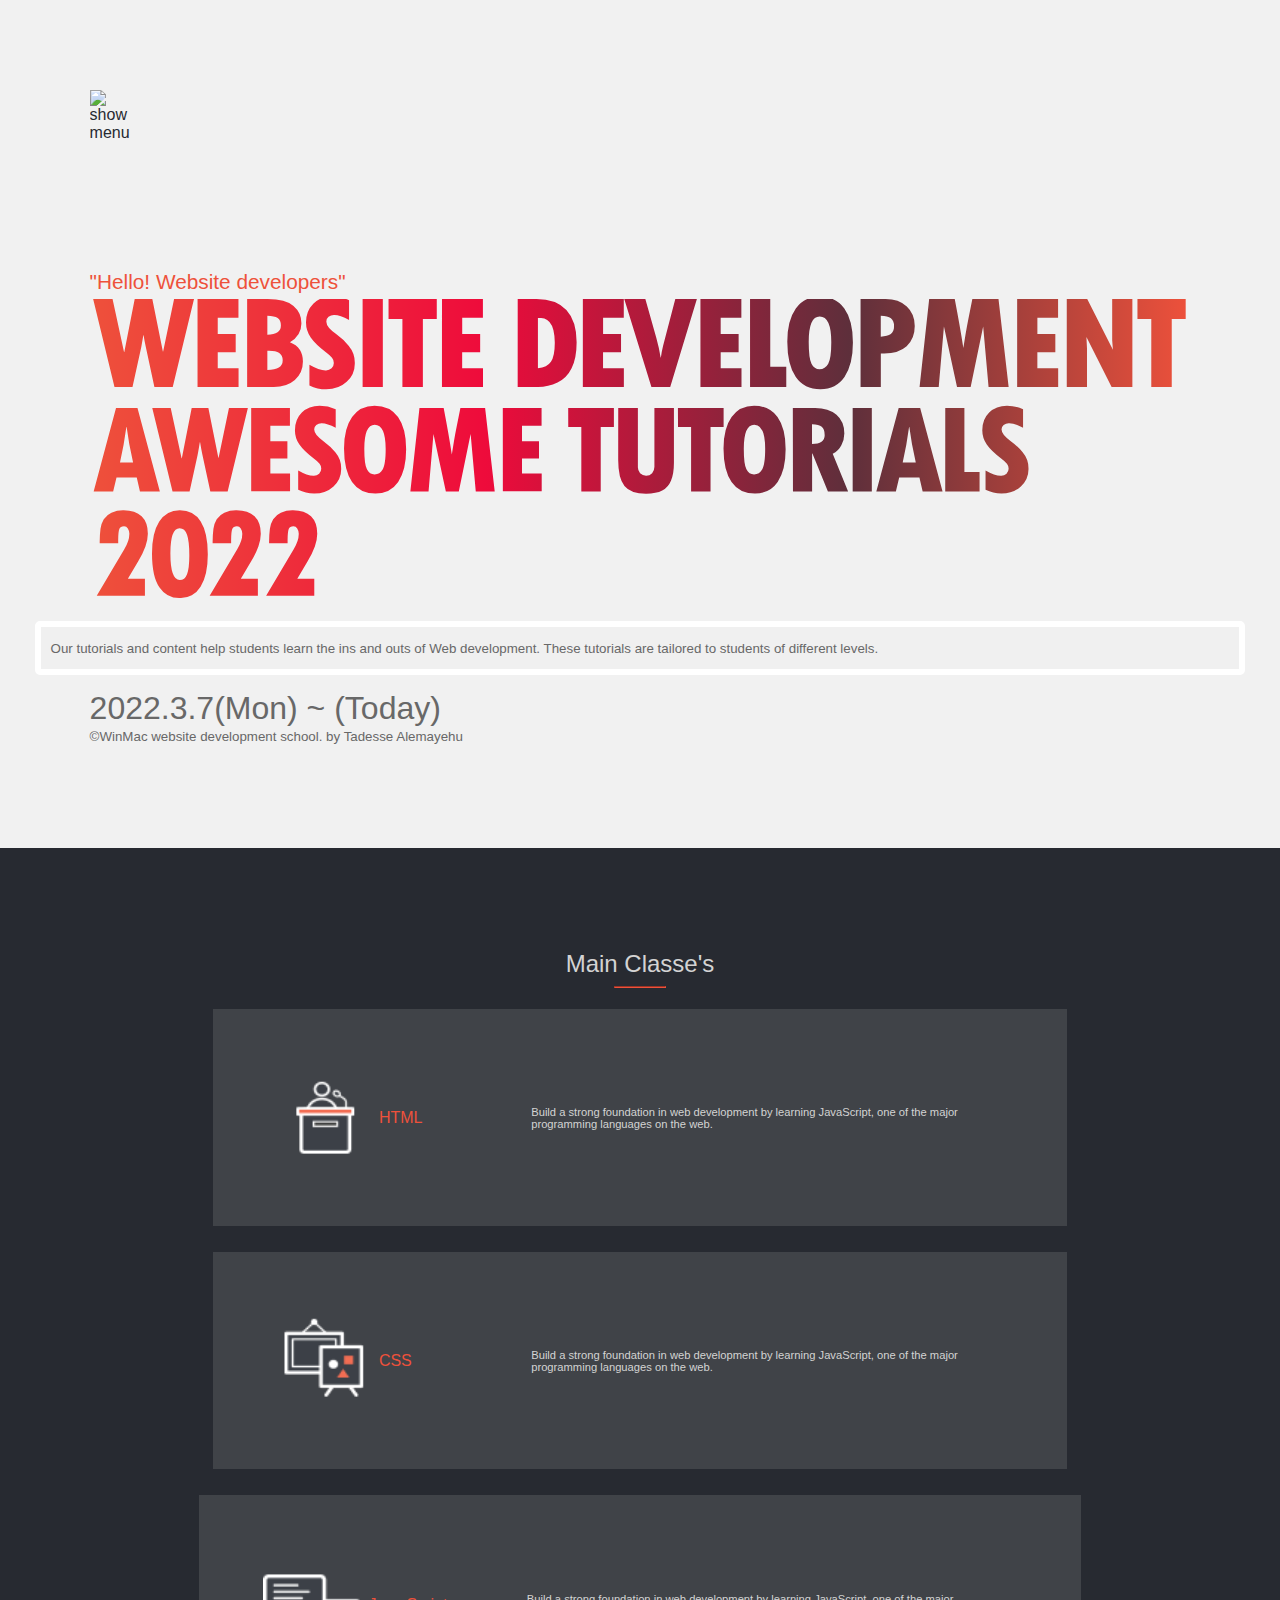
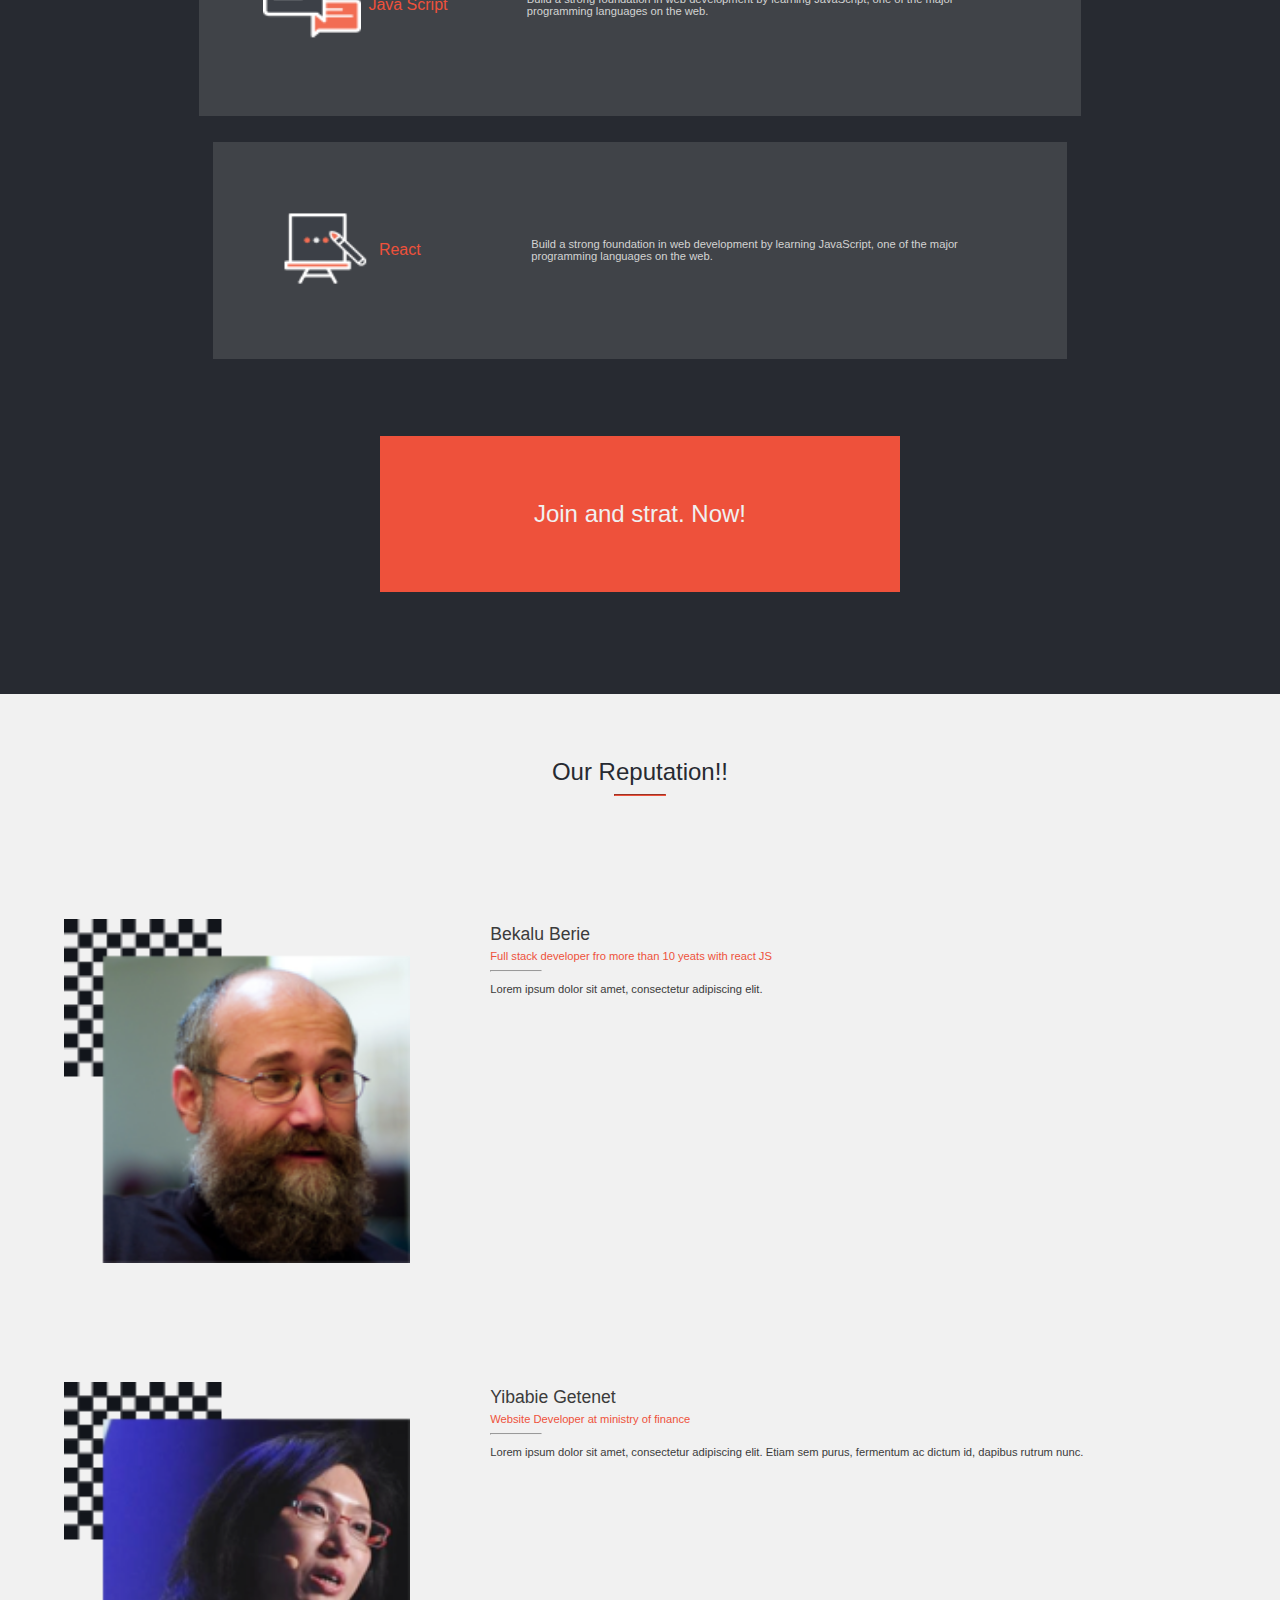
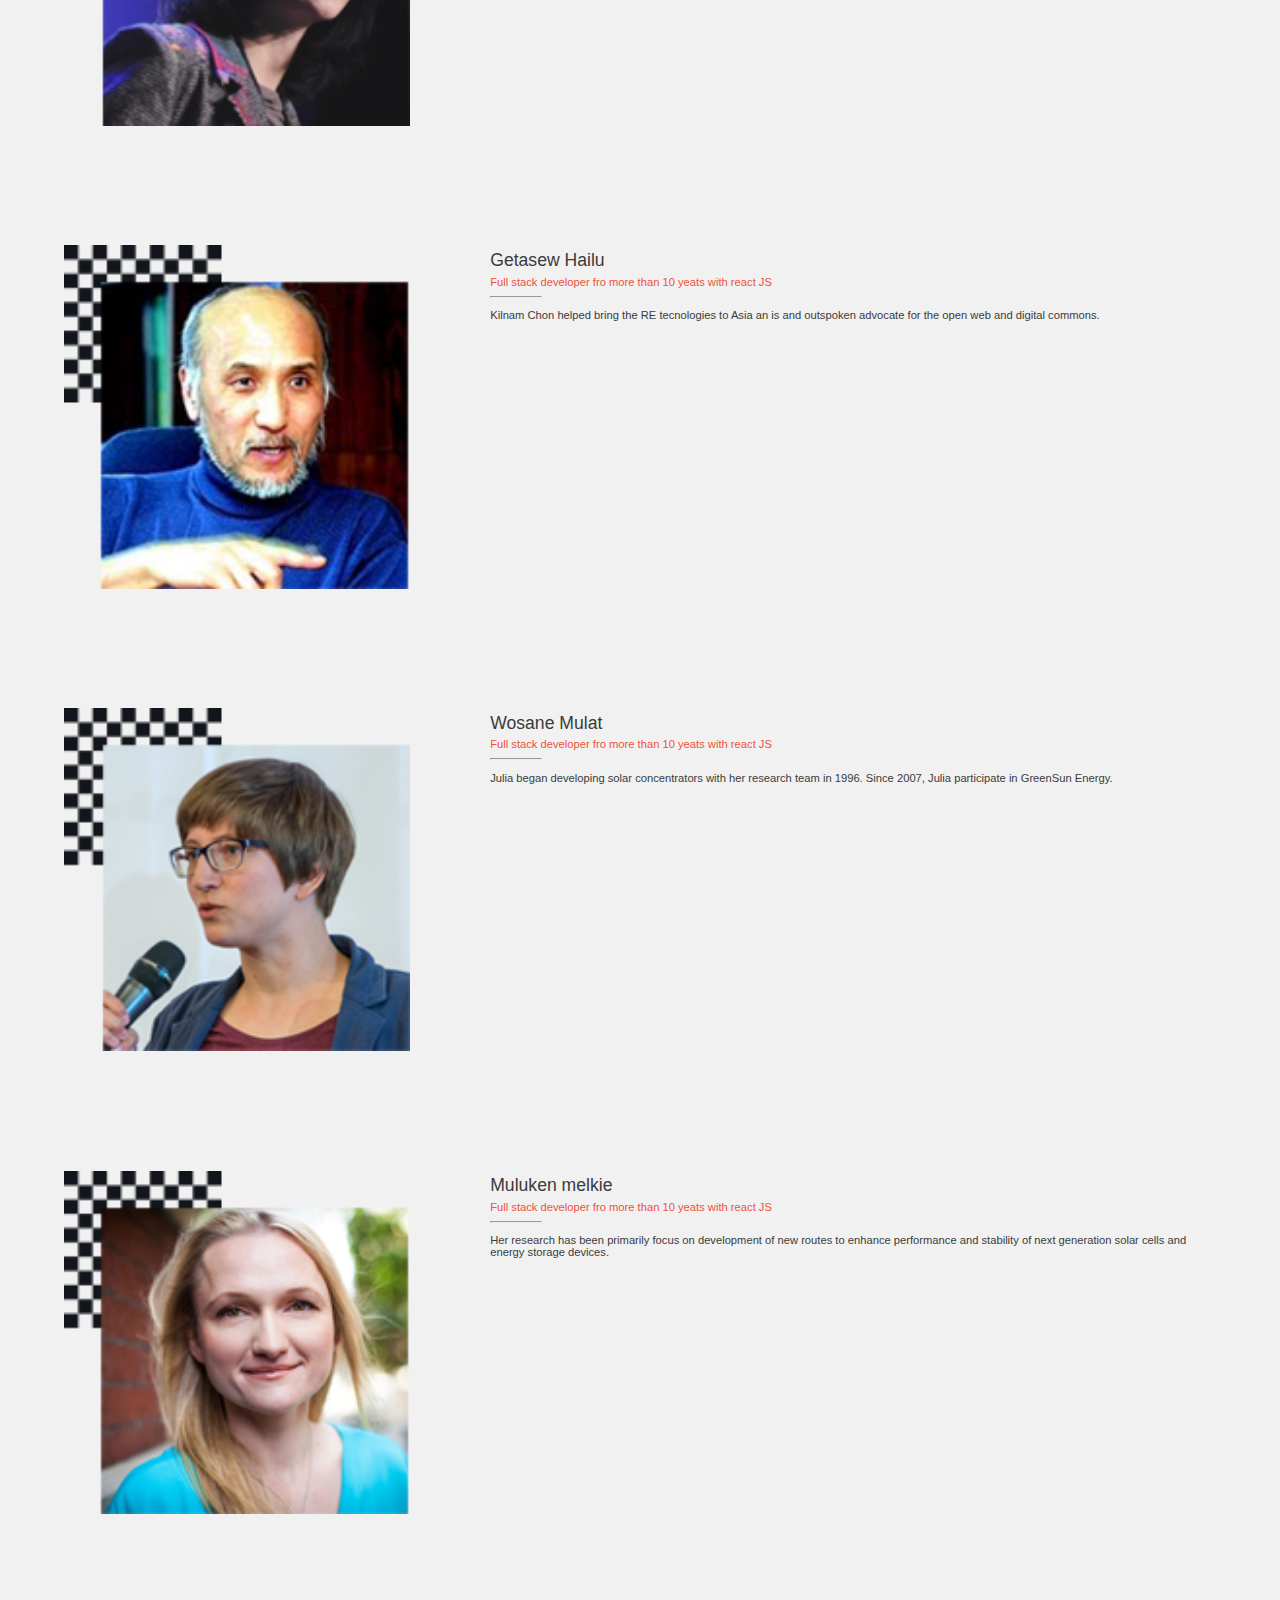
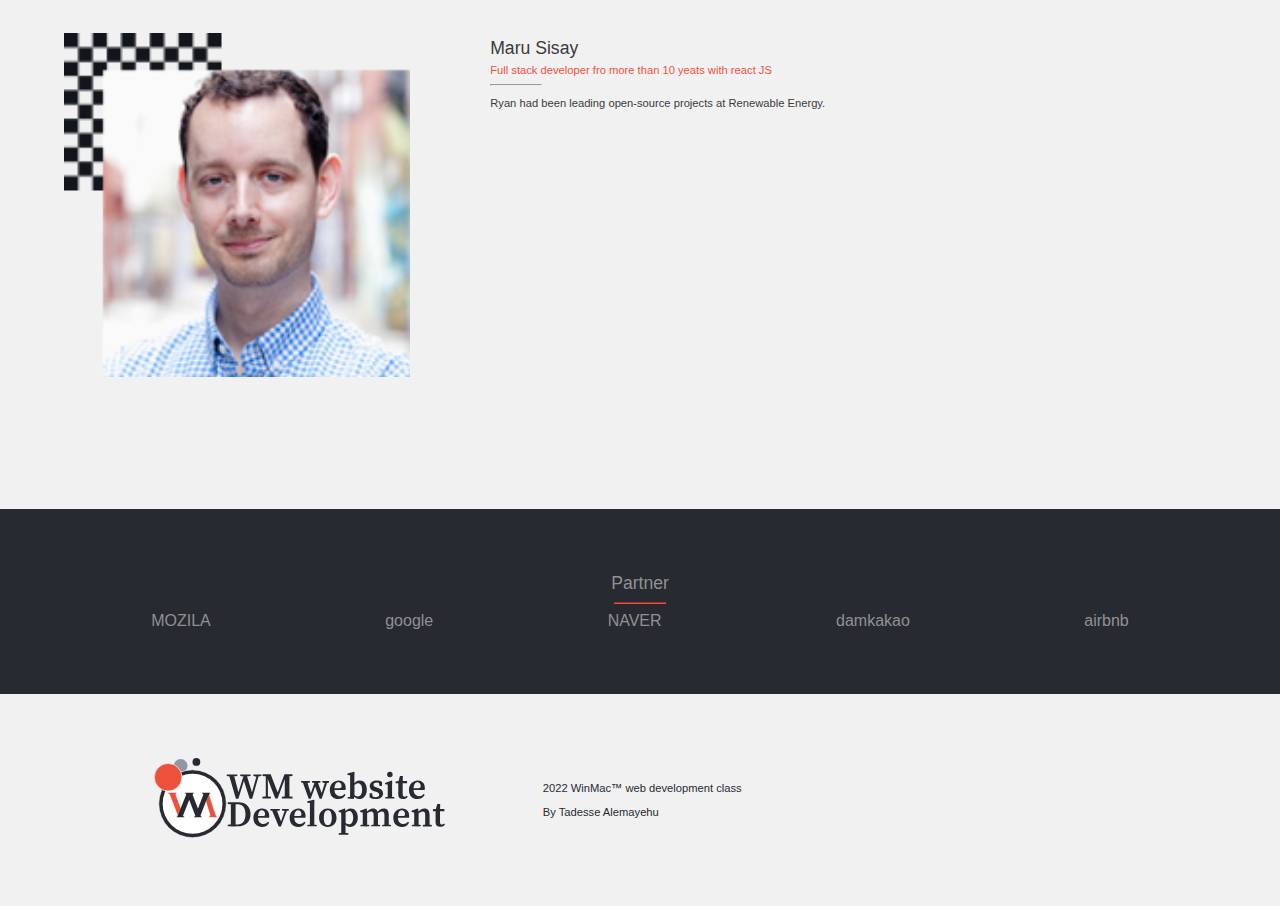
==== index.html @ a901a339 "Create About page" ====
<!DOCTYPE html>
<html lang="en">
  <head>
    <meta charset="UTF-8" />
    <meta http-equiv="X-UA-Compatible" content="IE=edge" />
    <meta name="viewport" content="width=device-width, initial-scale=1.0" />
    <link rel="stylesheet" href="styles/main.css" />
    <title>Document</title>
  </head>
  <body>
    <main>
      <header>
        <div id="drop-menu">
          <img src="Images/Icons/humberge.svg" alt="show menu" />
        </div>
        <div id="logo">
          <img src="" alt="" />
        </div>
        <nav>
          <div id="close-menu">
            <img src="./Images/Icons/delete.svg" alt="close menu" />
          </div>
          <ul>
            <li>
              <a href="#">About</a>
            </li>
            <li>
              <a href="#">Program</a>
            </li>
            <li>
              <a href="#">Join</a>
            </li>
            <li>
              <a href="#">Sponsor</a>
            </li>
            <li>
              <a href="#">News</a>
            </li>
            <li>
              <a href="#">WM campaign</a>
            </li>
          </ul>
        </nav>
      </header>
      <section id="home">
        <p class="title-3">"Hello! Website developers"</p>
        <h1 class="title-1">
          <img src="Images/pictures/Main-text.svg" alt="" />
        </h1>
        <div class="card">
          <small>
            Our tutorials and content help students learn the ins and outs of
            Web development. These tutorials are tailored to students of
            different levels.
          </small>
        </div>
        <h1 class="title-1">2022.3.7(Mon) ~ (Today)</h1>
        <small
          >&copy;WinMac website development school. by Tadesse Alemayehu</small
        >
      </section>
    </main>
    <section id="main-tutors">
      <h2 class="title-1">Main Classe's</h2>
      <hr class="short" />
      <div class="card">
        <span class="icon">
          <img src="./Images/Icons/program_icon_01.png" alt="" />
        </span>
        <h2 class="title-2">HTML</h2>
        <p class="title-3">
          Build a strong foundation in web development by learning JavaScript,
          one of the major programming languages on the web.
        </p>
      </div>
      <div class="card">
        <span class="icon">
          <img src="./Images/Icons/program_icon_02.png" alt="" />
        </span>
        <h2 class="title-2">CSS</h2>
        <p class="title-3">
          Build a strong foundation in web development by learning JavaScript,
          one of the major programming languages on the web.
        </p>
      </div>
      <div class="card">
        <span class="icon">
          <img src="./Images/Icons/program_icon_03.png" alt="" />
        </span>
        <h2 class="title-2">Java Script</h2>
        <p class="title-3">
          Build a strong foundation in web development by learning JavaScript,
          one of the major programming languages on the web.
        </p>
      </div>
      <div class="card">
        <span class="icon">
          <img src="./Images/Icons/program_icon_04.png" alt="" />
        </span>
        <h2 class="title-2">React</h2>
        <p class="title-3">
          Build a strong foundation in web development by learning JavaScript,
          one of the major programming languages on the web.
        </p>
      </div>
      <button>Join and strat. Now!</button>
    </section>
    <section id="customers">
      <h2 class="title-2">Our Reputation!!</h2>
      <hr class="short" />
      <div id="reputation-list">
        <div class="reputation">
          <span class="witness-img">
            <img
              src="./Images/pictures/speaker_01.png"
              alt="Witness speaker one"
            />
          </span>
          <span class="text">
            <h2 class="title">Bekalu Berie</h2>
            <p class="sub-title">
              Full stack developer fro more than 10 yeats with react JS
            </p>
            <hr class="left-tick" />
            <p class="content">
              Lorem ipsum dolor sit amet, consectetur adipiscing elit.
            </p>
          </span>
        </div>
        <div class="reputation">
          <span class="witness-img">
            <img
              src="./Images/pictures/speaker_03.png"
              alt="Witness speaker one"
            />
          </span>
          <span class="text">
            <h2 class="title">Yibabie Getenet</h2>
            <p class="sub-title">Website Developer at ministry of finance</p>
            <hr class="left-tick" />
            <p class="content">
              Lorem ipsum dolor sit amet, consectetur adipiscing elit. Etiam sem
              purus, fermentum ac dictum id, dapibus rutrum nunc.
            </p>
          </span>
        </div>
        <div class="reputation">
          <span class="witness-img">
            <img
              src="./Images/pictures/speaker_02.png"
              alt="Witness speaker one"
            />
          </span>
          <span class="text">
            <h2 class="title">Getasew Hailu</h2>
            <p class="sub-title">
              Full stack developer fro more than 10 yeats with react JS
            </p>
            <hr class="left-tick" />
            <p class="content">
              Kilnam Chon helped bring the RE tecnologies to Asia an is and
              outspoken advocate for the open web and digital commons.
            </p>
          </span>
        </div>
        <div class="reputation">
          <span class="witness-img">
            <img
              src="./Images/pictures/speaker_04.png"
              alt="Witness speaker one"
            />
          </span>
          <span class="text">
            <h2 class="title">Wosane Mulat</h2>
            <p class="sub-title">
              Full stack developer fro more than 10 yeats with react JS
            </p>
            <hr class="left-tick" />
            <p class="content">
              Julia began developing solar concentrators with her research team
              in 1996. Since 2007, Julia participate in GreenSun Energy.
            </p>
          </span>
        </div>
        <div class="reputation">
          <span class="witness-img">
            <img
              src="./Images/pictures/speaker_05.png"
              alt="Witness speaker one"
            />
          </span>
          <span class="text">
            <h2 class="title">Muluken melkie</h2>
            <p class="sub-title">
              Full stack developer fro more than 10 yeats with react JS
            </p>
            <hr class="left-tick" />
            <p class="content">
              Her research has been primarily focus on development of new routes
              to enhance performance and stability of next generation solar
              cells and energy storage devices.
            </p>
          </span>
        </div>
        <div class="reputation">
          <span class="witness-img">
            <img
              src="./Images/pictures/speaker_06.png"
              alt="Witness speaker one"
            />
          </span>
          <span class="text">
            <h2 class="title">Maru Sisay</h2>
            <p class="sub-title">
              Full stack developer fro more than 10 yeats with react JS
            </p>
            <hr class="left-tick" />
            <p class="content">
              Ryan had been leading open-source projects at Renewable Energy.
            </p>
          </span>
        </div>
      </div>
    </section>
    <footer>
      <section id="partners">
        <h2 class="title-2">Partner</h2>
        <hr class="short" />
        <div class="partners-list">
          <span class="title-1">MOZILA</span>
          <span class="title-1">google</span>
          <span class="title-1">NAVER</span>
          <span class="title-1">damkakao</span>
          <span class="title-1">airbnb</span>
        </div>
      </section>
      <section id="copy-right">
        <span class="logo"> <img src="./Images/Icons/logo.svg" alt="" /> </span>
        <span class="text"
          ><p>2022 WinMac&trade; web development class</p>
          <p>By Tadesse Alemayehu</p></span
        >
      </section>
    </footer>
  </body>
</html>
---- styles/main.css ----
@font-face {
  font-family: "COCOGOOSE";
  font-style: normal;
  font-weight: 400;
  src: local("COCOGOOSE"),
    url("https://fonts.cdnfonts.com/s/26936/cocogoose_trial.woff")
      format("woff");
}
:root {
  --main: #272a31;
  --primary: #ee513b;
  --blur: #d3d3d3;
  --blur0: #f0f0f0;
  --blur1: #919191;
  --blur2: #686868;
  --blur3: #3b3b3b;
}
html,
body {
  margin: 0;
  padding: 0;
  font-family: "COCOGOOSE", sans-serif;
  color: var(--main);
  background-color: #f1f1f1;
}
main {
  background-image: url("../Images/pictures/mobile-bg.svg");
  background-size: 100%;
  padding-bottom: 8%;
}

header {
  margin: 7%;
}

#drop-menu {
  width: 10%;
  max-width: 30px;
  display: block;
}

header nav {
  min-height: 100vh;
  min-width: 50%;
  position: absolute;
  top: 0;
  left: 0;
  background-color: var(--main);
  display: none;
}

header nav ul {
  list-style: none;
  padding: 0px;
}
section {
  padding: 0% 7%;
}
header nav ul li {
  margin: 20px 5%;
}

header nav ul li:hover {
  border-bottom: 3px var(--primary) solid;
  padding-bottom: 10px;
}
header nav ul a {
  text-decoration: none;
  color: var(--blur);
}
header #logo {
  display: none;
}

header nav #close-menu {
  margin: 10px;
}

header nav #close-menu img {
  display: block;
  width: 20%;
  min-width: 20px;
  max-width: 100px;
  margin-left: 100%;
  transform: translate(-100%, 0);
}

/* general selectors*/
.title-3 {
  margin: 0;
  font-size: 0.7rem;
}
.title-1 {
  margin: 0;
  font-weight: 500;
}
.title-2 {
  margin: 0;
  font-size: 1.1rem;
  font-weight: 200;
}
/* end on general styles*/
/* Home */

#home {
  margin-top: 10%;
}
#home .title-3,
#about-us .title-3 {
  margin-bottom: 5px;
  color: var(--primary);
  font-size: 1.3rem;
}
#home .card {
  margin: 15px -5%;
  padding: 12px 10px;
  background-color: var(--blur0);
  color: var(--blur1);
  border-radius: 5px;
  border: 6px solid rgb(255, 255, 255);
}
#home .title-1 {
  margin: 0;
  color: var(--blur2);
}
#home small {
  color: var(--blur2);
}

/*main program's*/
#main-tutors {
  padding: 8% 0%;
  background-image: url("../Images/pictures/strip-background.svg");
  background-size: 100%;
  color: var(--blur);
  background-color: var(--main);
  display: flex;
  flex-direction: column;
  flex-basis: content;
  align-items: center;
}

hr.short {
  width: 50px;
  border-color: var(--primary);
}
hr.left-tick {
  width: 50px;
  margin-left: 0px;
}
#main-tutors .card {
  margin: 1% 2%;
  padding: 5%;
  display: flex;
  align-items: center;
  background-color: #74757954;
  justify-content: space-between;
  flex-wrap: wrap;
}

#main-tutors .card .icon {
  width: 13%;
}

.card .icon img {
  width: 100%;
}

#main-tutors .card .title-2 {
  width: 20%;
  min-width: 50px;
  color: var(--primary);
  font-size: 1rem;
}

#main-tutors .card .title-3 {
  width: 65%;
  min-width: 150px;
}

#main-tutors button {
  background-color: var(--primary);
  color: var(--blur0);
  outline: none;
  border: none;
  font-size: 1.5rem;
  margin-top: 5%;
  padding: 5% 12%;
}

/*css for customers section*/

#customers {
  padding: 5%;
  display: grid;
  grid-template-columns: 1;
}
#customers .title-2 {
  text-align: center;
  color: var(--main);
  font-weight: 500;
  font-size: 1.5rem;
}

.reputation {
  margin-top: 10%;
  display: grid;
  grid-template-columns: 30% 70%;
  color: var(--blur3);
}
.reputation .text {
  margin-left: 10%;
}
.reputation img {
  width: 100%;
}
.reputation .title {
  font-size: 1.1rem;
  font-weight: 100;
  margin: 0.3rem 0;
}

.reputation .sub-title {
  font-size: 0.7rem;
  color: var(--primary);
  margin: 0;
}

.reputation .content {
  font-size: 0.7rem;
}

#partners {
  padding: 5%;
  margin-top: 5%;
  background-color: var(--main);
  color: var(--blur1);
}
#partners .title-2 {
  text-align: center;
}
footer .partners-list {
  display: flex;
  flex-wrap: wrap;
  align-items: center;
  justify-content: space-around;
}

footer #copy-right {
  margin: 5%;
  display: flex;
  align-items: center;
  justify-content: space-between;
}
footer #copy-right .logo {
  width: 30%;
}

footer #copy-right .text {
  font-size: 0.7rem;
  width: 60%;
}

#about-us .title-1 {
  color: var(--primary);
  font-weight: 500;
  font-size: 1.8rem;
}
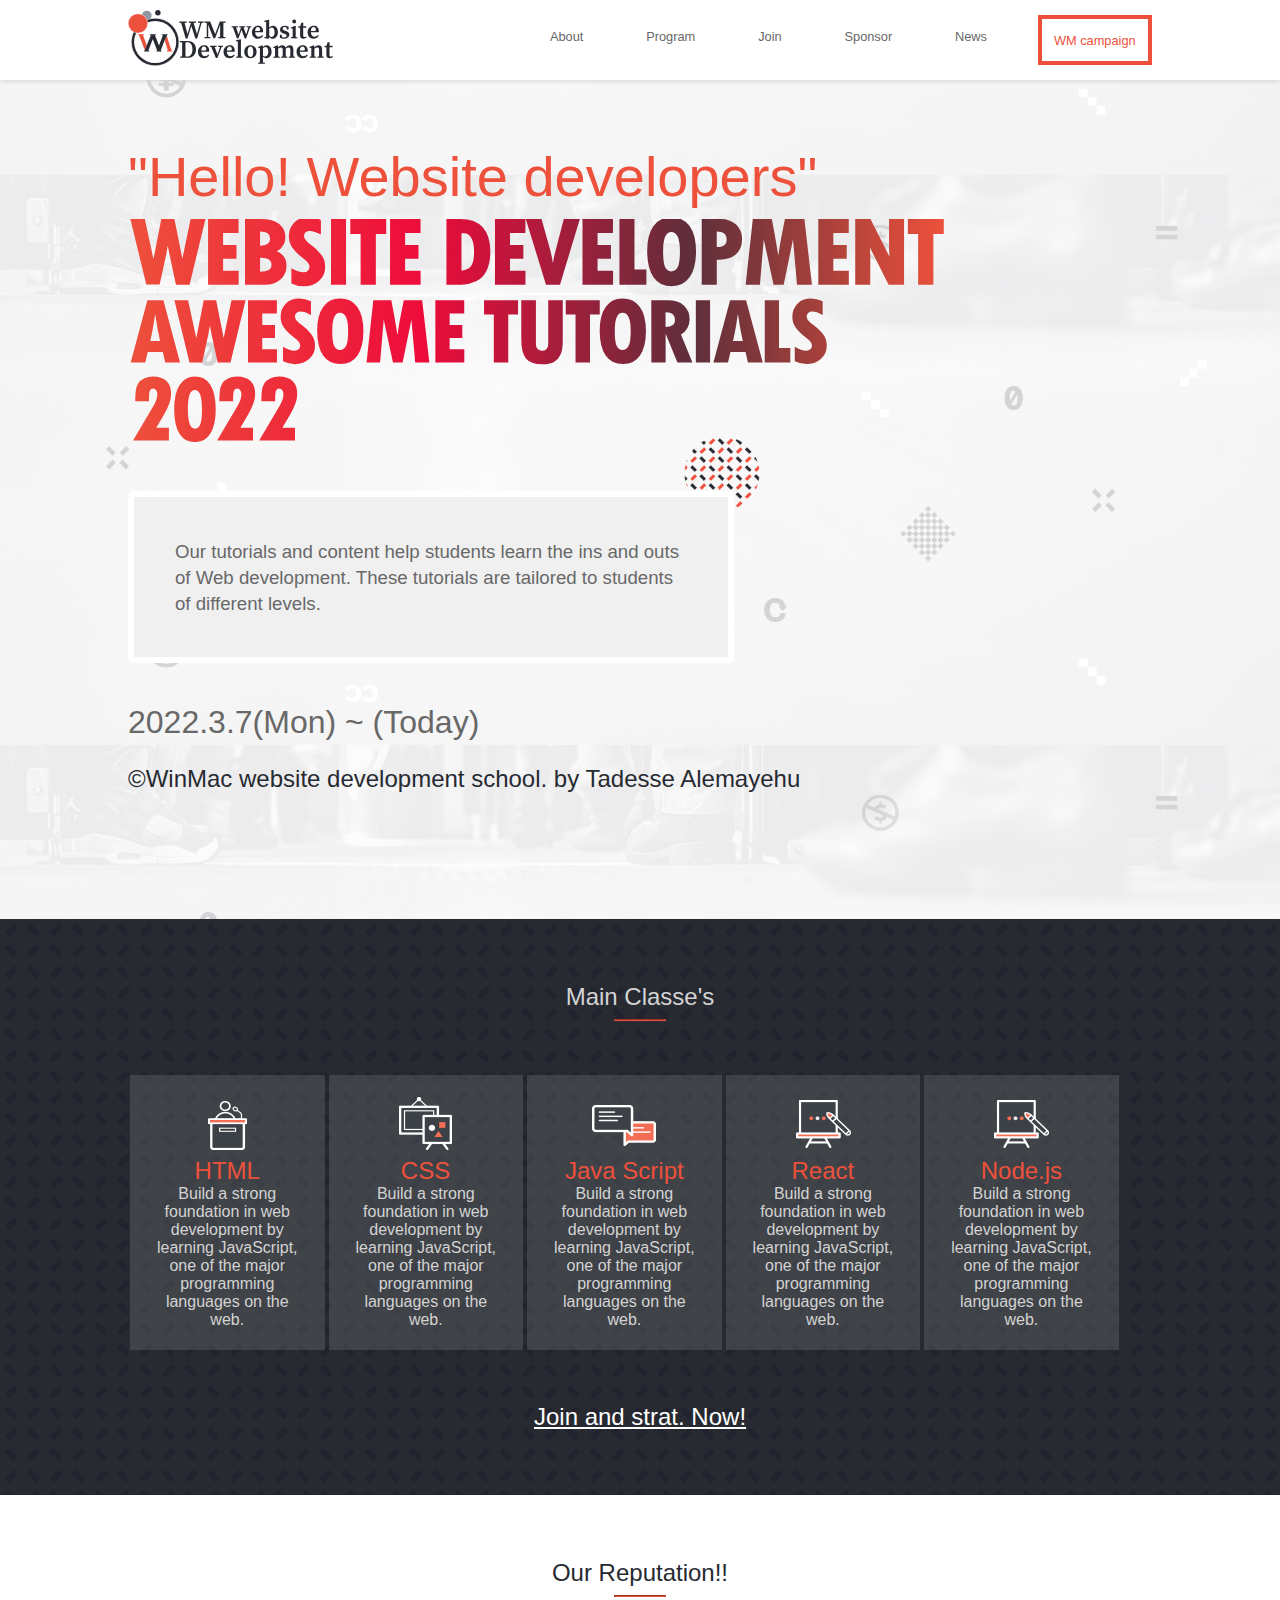
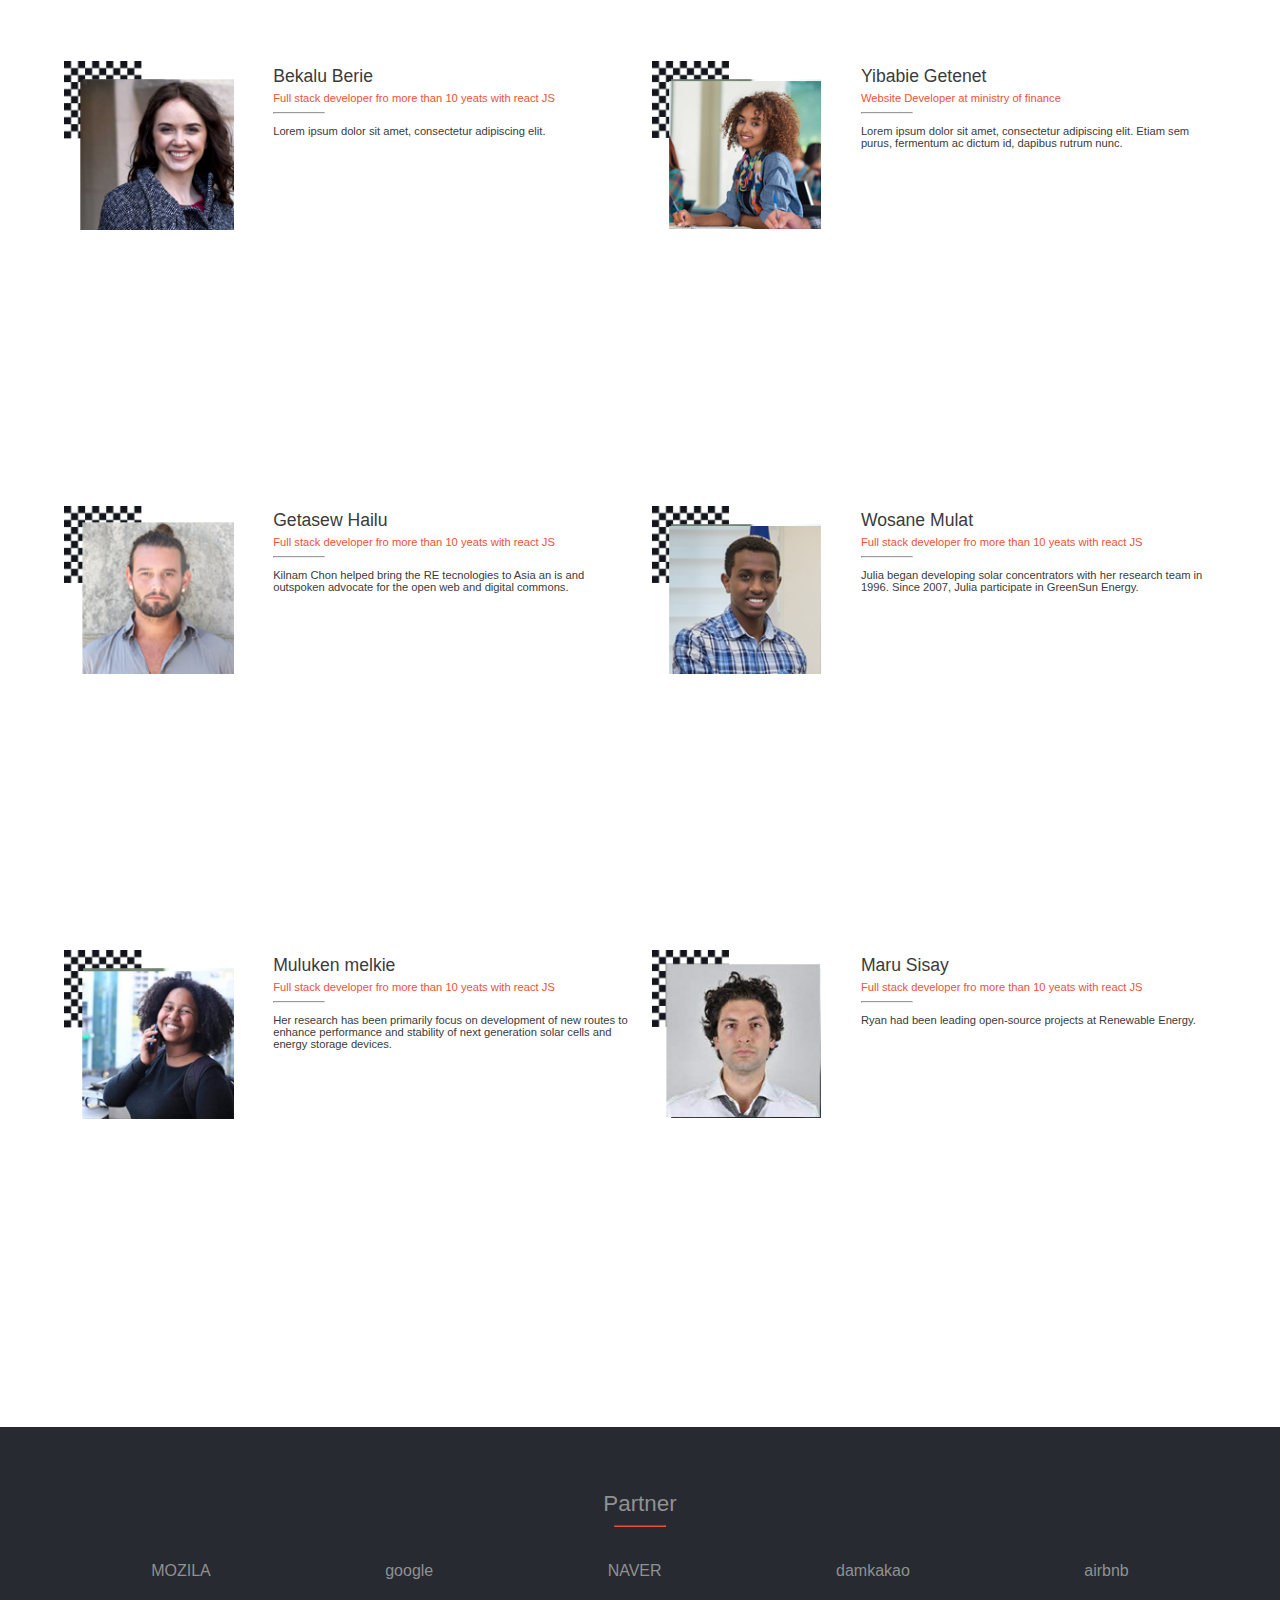
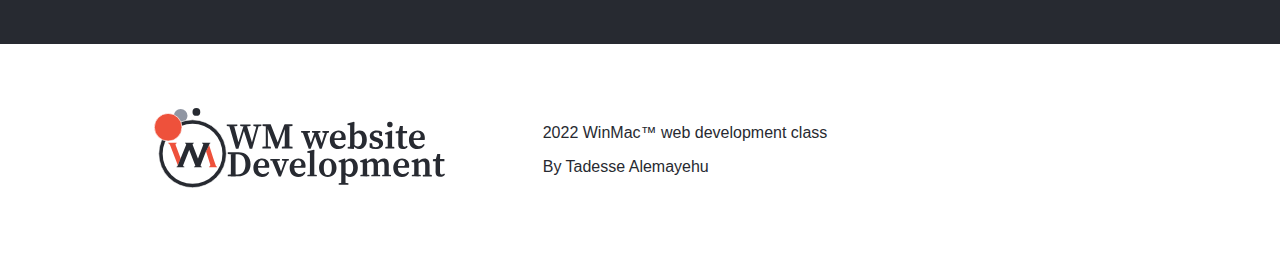
==== commit e198a26f: "Make intial style changes to the 768px Layout" ====
--- a/index.html
+++ b/index.html
@@ -14,7 +14,7 @@
           <img src="Images/Icons/humberge.svg" alt="show menu" />
         </div>
         <div id="logo">
-          <img src="" alt="" />
+          <img src="./Images/Icons/logo.svg" alt="" />
         </div>
         <nav>
           <div id="close-menu">
@@ -22,7 +22,7 @@
           </div>
           <ul>
             <li>
-              <a href="#">About</a>
+              <a href="about.html">About</a>
             </li>
             <li>
               <a href="#">Program</a>
@@ -55,53 +55,63 @@
           </small>
         </div>
         <h1 class="title-1">2022.3.7(Mon) ~ (Today)</h1>
-        <small
-          >&copy;WinMac website development school. by Tadesse Alemayehu</small
-        >
+        <p>&copy;WinMac website development school. by Tadesse Alemayehu</p>
       </section>
     </main>
     <section id="main-tutors">
       <h2 class="title-1">Main Classe's</h2>
       <hr class="short" />
-      <div class="card">
-        <span class="icon">
-          <img src="./Images/Icons/program_icon_01.png" alt="" />
-        </span>
-        <h2 class="title-2">HTML</h2>
-        <p class="title-3">
-          Build a strong foundation in web development by learning JavaScript,
-          one of the major programming languages on the web.
-        </p>
-      </div>
-      <div class="card">
-        <span class="icon">
-          <img src="./Images/Icons/program_icon_02.png" alt="" />
-        </span>
-        <h2 class="title-2">CSS</h2>
-        <p class="title-3">
-          Build a strong foundation in web development by learning JavaScript,
-          one of the major programming languages on the web.
-        </p>
-      </div>
-      <div class="card">
-        <span class="icon">
-          <img src="./Images/Icons/program_icon_03.png" alt="" />
-        </span>
-        <h2 class="title-2">Java Script</h2>
-        <p class="title-3">
-          Build a strong foundation in web development by learning JavaScript,
-          one of the major programming languages on the web.
-        </p>
-      </div>
-      <div class="card">
-        <span class="icon">
-          <img src="./Images/Icons/program_icon_04.png" alt="" />
-        </span>
-        <h2 class="title-2">React</h2>
-        <p class="title-3">
-          Build a strong foundation in web development by learning JavaScript,
-          one of the major programming languages on the web.
-        </p>
+      <div class="card-list">
+        <div class="card">
+          <span class="icon">
+            <img src="./Images/Icons/program_icon_01.png" alt="" />
+          </span>
+          <h2 class="title-2">HTML</h2>
+          <p class="title-3">
+            Build a strong foundation in web development by learning JavaScript,
+            one of the major programming languages on the web.
+          </p>
+        </div>
+        <div class="card">
+          <span class="icon">
+            <img src="./Images/Icons/program_icon_02.png" alt="" />
+          </span>
+          <h2 class="title-2">CSS</h2>
+          <p class="title-3">
+            Build a strong foundation in web development by learning JavaScript,
+            one of the major programming languages on the web.
+          </p>
+        </div>
+        <div class="card">
+          <span class="icon">
+            <img src="./Images/Icons/program_icon_03.png" alt="" />
+          </span>
+          <h2 class="title-2">Java Script</h2>
+          <p class="title-3">
+            Build a strong foundation in web development by learning JavaScript,
+            one of the major programming languages on the web.
+          </p>
+        </div>
+        <div class="card">
+          <span class="icon">
+            <img src="./Images/Icons/program_icon_04.png" alt="" />
+          </span>
+          <h2 class="title-2">React</h2>
+          <p class="title-3">
+            Build a strong foundation in web development by learning JavaScript,
+            one of the major programming languages on the web.
+          </p>
+        </div>
+        <div class="card">
+          <span class="icon">
+            <img src="./Images/Icons/program_icon_04.png" alt="" />
+          </span>
+          <h2 class="title-2">Node.js</h2>
+          <p class="title-3">
+            Build a strong foundation in web development by learning JavaScript,
+            one of the major programming languages on the web.
+          </p>
+        </div>
       </div>
       <button>Join and strat. Now!</button>
     </section>
@@ -235,7 +245,9 @@
         </div>
       </section>
       <section id="copy-right">
-        <span class="logo"> <img src="./Images/Icons/logo.svg" alt="" /> </span>
+        <span class="logo">
+          <img src="./Images/Icons/logo.svg" alt="logo" />
+        </span>
         <span class="text"
           ><p>2022 WinMac&trade; web development class</p>
           <p>By Tadesse Alemayehu</p></span
--- a/styles/main.css
+++ b/styles/main.css
@@ -6,9 +6,20 @@
     url("https://fonts.cdnfonts.com/s/26936/cocogoose_trial.woff")
       format("woff");
 }
+@font-face {
+  font-family: "Lato";
+  font-style: normal;
+  font-weight: 400;
+  src: url(https://fonts.gstatic.com/s/lato/v22/S6uyw4BMUTPHjx4wXg.woff2)
+    format("woff2");
+  unicode-range: U+0000-00FF, U+0131, U+0152-0153, U+02BB-02BC, U+02C6, U+02DA,
+    U+02DC, U+2000-206F, U+2074, U+20AC, U+2122, U+2191, U+2193, U+2212, U+2215,
+    U+FEFF, U+FFFD;
+}
 :root {
   --main: #272a31;
   --primary: #ee513b;
+  --primaryTransparent: #ee503b9c;
   --blur: #d3d3d3;
   --blur0: #f0f0f0;
   --blur1: #919191;
@@ -19,18 +30,24 @@
 body {
   margin: 0;
   padding: 0;
-  font-family: "COCOGOOSE", sans-serif;
+  font-family: lato, sans-serif;
   color: var(--main);
-  background-color: #f1f1f1;
 }
 main {
-  background-image: url("../Images/pictures/mobile-bg.svg");
+  background-image: url("../Images/pictures/mobile-bg.png");
   background-size: 100%;
   padding-bottom: 8%;
+  background-position: center;
+  background-color: #f1f1f1;
+}
+main.about{
+  background-image: url("../Images/pictures/about-bg.png");
+  background-size: contain;
 }
 
 header {
-  margin: 7%;
+  padding: 7%;
+  font-family: "COCOGOOSE", sans-serif;
 }
 
 #drop-menu {
@@ -58,6 +75,7 @@
 }
 header nav ul li {
   margin: 20px 5%;
+  color: var(--blur);
 }
 
 header nav ul li:hover {
@@ -66,7 +84,7 @@
 }
 header nav ul a {
   text-decoration: none;
-  color: var(--blur);
+  color: inherit;
 }
 header #logo {
   display: none;
@@ -93,17 +111,18 @@
 .title-1 {
   margin: 0;
   font-weight: 500;
+  font-family: "COCOGOOSE", sans-serif;
 }
 .title-2 {
   margin: 0;
-  font-size: 1.1rem;
-  font-weight: 200;
+  font-size: 1.4rem;
+  font-weight: 500;
 }
 /* end on general styles*/
 /* Home */
 
 #home {
-  margin-top: 10%;
+  margin-top: 5%;
 }
 #home .title-3,
 #about-us .title-3 {
@@ -130,14 +149,9 @@
 /*main program's*/
 #main-tutors {
   padding: 8% 0%;
-  background-image: url("../Images/pictures/strip-background.svg");
-  background-size: 100%;
+  background-image: url("../Images/Icons/pattern_bg.png");
   color: var(--blur);
   background-color: var(--main);
-  display: flex;
-  flex-direction: column;
-  flex-basis: content;
-  align-items: center;
 }
 
 hr.short {
@@ -147,6 +161,9 @@
 hr.left-tick {
   width: 50px;
   margin-left: 0px;
+}
+hr.full {
+  border-color: rgba(253, 251, 251, 0.342);
 }
 #main-tutors .card {
   margin: 1% 2%;
@@ -171,6 +188,16 @@
   min-width: 50px;
   color: var(--primary);
   font-size: 1rem;
+  font-family: "COCOGOOSE", sans-serif;
+}
+
+
+#main-tutors .title-1{
+  text-align: center;
+}
+
+#main-tutors hr{
+  margin-bottom: 5%;
 }
 
 #main-tutors .card .title-3 {
@@ -185,7 +212,10 @@
   border: none;
   font-size: 1.5rem;
   margin-top: 5%;
-  padding: 5% 12%;
+  padding: 5% 12%;   
+   min-width: max-content;
+    margin-left: 50%;
+    transform: translate(-50%, 0);
 }
 
 /*css for customers section*/
@@ -261,8 +291,263 @@
   width: 60%;
 }
 
+#about-us {
+  text-align: center;
+}
+
 #about-us .title-1 {
   color: var(--primary);
   font-weight: 500;
-  font-size: 1.8rem;
-}
+  font-size: 1.6rem;
+}
+#about-us .card {
+  background-color: white;
+  padding: 5%;
+  margin: 5% 0;
+}
+
+#about-us .card p,
+#about-us small {
+  line-height: 1.5;
+}
+#about-us .email {
+  text-decoration: underline;
+}
+
+#more-about {
+  padding: 5%;
+  text-align: center;
+}
+
+#more-about .title-2{
+  font-weight: bold;
+}
+#more-about .logo-card {
+  padding: 10% 12%;
+  margin: 5%;
+  border: 1px solid var(--blur0);
+  color: var(--blur1);
+}
+
+#past-graduates {
+  margin: 5%;
+  text-align: center;
+}
+
+#past-graduates .container {
+  background-color: silver;
+  max-width: 500px;
+  max-height: 500px;
+  width: 90%;
+  padding-top: 90%;
+  margin: auto;
+  margin-bottom: 10px;
+  background-image: url("../Images/pictures/Graduation1.jpg");
+  background-position: center;
+  background-size: cover;
+  position: relative;
+  color: white;
+}
+
+#past-graduates .container:nth-child(2) {
+  background-image: url("../Images/pictures/Graduation2.jpg");
+}
+
+#past-graduates .content .text {
+  margin-top: 50%;
+  transform: translate(0, -50%);
+}
+#past-graduates .content {
+  position: absolute;
+  top: 0;
+  width: 100%;
+  height: 100%;
+  background-color: var(--primaryTransparent);
+}
+#past-graduates .title-1 {
+  font-size: 2.5rem;
+}
+
+#past-graduates .title-2{
+  font-weight: bold;
+}
+
+#past-graduates p {
+  font-size: 1rem;
+}
+
+@media screen and (min-width: 768px) {
+  
+
+  main {
+    background-image: url('../Images/pictures/main-big.png');
+    background-position: center;
+  }
+  header {
+    display: flex;
+    justify-content: space-between;
+    padding: 10px 10%;
+    background-color: white;
+    align-items: center;
+    box-shadow: var(--blur) 0px 1px 5px;
+  }
+
+  #drop-menu {
+    display: none;
+  }
+  header #logo {
+    display: block;
+    width: 20%;
+  }
+  header nav {
+    display: block;
+    position: relative;
+    min-height: fit-content;
+    flex-basis: 60%;
+    background-color: unset;
+  }
+
+  #close-menu {
+    display: none;
+  }
+  header nav ul {
+    display: flex;
+    justify-content: space-between;
+    margin: 0;
+  }
+  header nav ul li {
+    margin: 0;
+    padding: 2%;
+    color: var(--blur2);
+  }
+  header nav ul li:last-child {
+    border: 4px solid var(--primary);
+    color: var(--primary);
+    flex-shrink: 0;
+  }
+  header nav ul li a {
+    color: inherit;
+    font-size: 0.8rem;
+  }
+#about-us .title-3{
+  display: none;
+}
+#home{
+  padding: 0 10%;
+  margin-top: 5%;
+}
+  #home .title-3,
+#about-us .title-3 {
+  font-size: 3.5rem;
+  margin-bottom: 10px;
+}
+#home .card {
+  max-width: 50%;
+  font-size: 1.4rem;
+  padding: 4%;
+  margin: 4% 0;
+}
+
+
+#home .title-1 {
+  font-size: 2rem;
+}
+
+#home .title-1 img{
+  width: 80%;
+}
+#home p{
+  font-size: 1.5rem;
+}
+
+#main-tutors{
+  flex-direction: row;
+  padding: 5% 10%;
+}
+
+#main-tutors .card{
+  flex-direction: column;
+  padding: 2%;
+  margin: 2px;
+  width: 15%;
+  min-width: 130px;
+}
+
+#main-tutors .card:hover{
+  border: solid white 4px;
+}
+
+#main-tutors .card-list{
+  display: flex;
+  flex-wrap: wrap;
+}
+#main-tutors .card .icon{
+  width: auto;
+  max-width: 110px;
+}
+
+#main-tutors .card .title-2{
+  font-size: 1.5rem;
+  width: auto;
+}
+#main-tutors .card .title-3{
+  width: auto;
+  font-size: 1rem;
+  text-align: center;
+}
+
+#main-tutors button {
+  background-color: transparent;
+  color: white;
+  padding: 0;
+  margin-top: 5%;
+  text-decoration: underline;
+}
+
+#reputation-list{
+      display: grid;
+    grid-template-columns: auto auto;
+    gap: 1% 2%;
+}
+
+#partners .short{
+  margin-bottom: 3%;
+}
+footer #copy-right .text{
+  font-size: 1rem;
+}
+
+#about-us{
+padding: 5%;
+}
+
+#about-us .title-1{
+  font-size: 2.5rem;
+}
+
+#about-us .card{
+  width: 65%;
+  margin: auto;
+  margin-top: 5%;
+}
+
+#more-about .logo-card{
+  padding: 5% 10%;
+  width: 25%;
+  margin: auto;
+  margin-top: 3%;
+}
+
+#past-graduates .title-2{
+  font-size: 1.6rem;
+  letter-spacing: 5;
+}
+
+#graduates{
+  display: flex;
+}
+.content{
+  height: 300px;
+
+}
+}
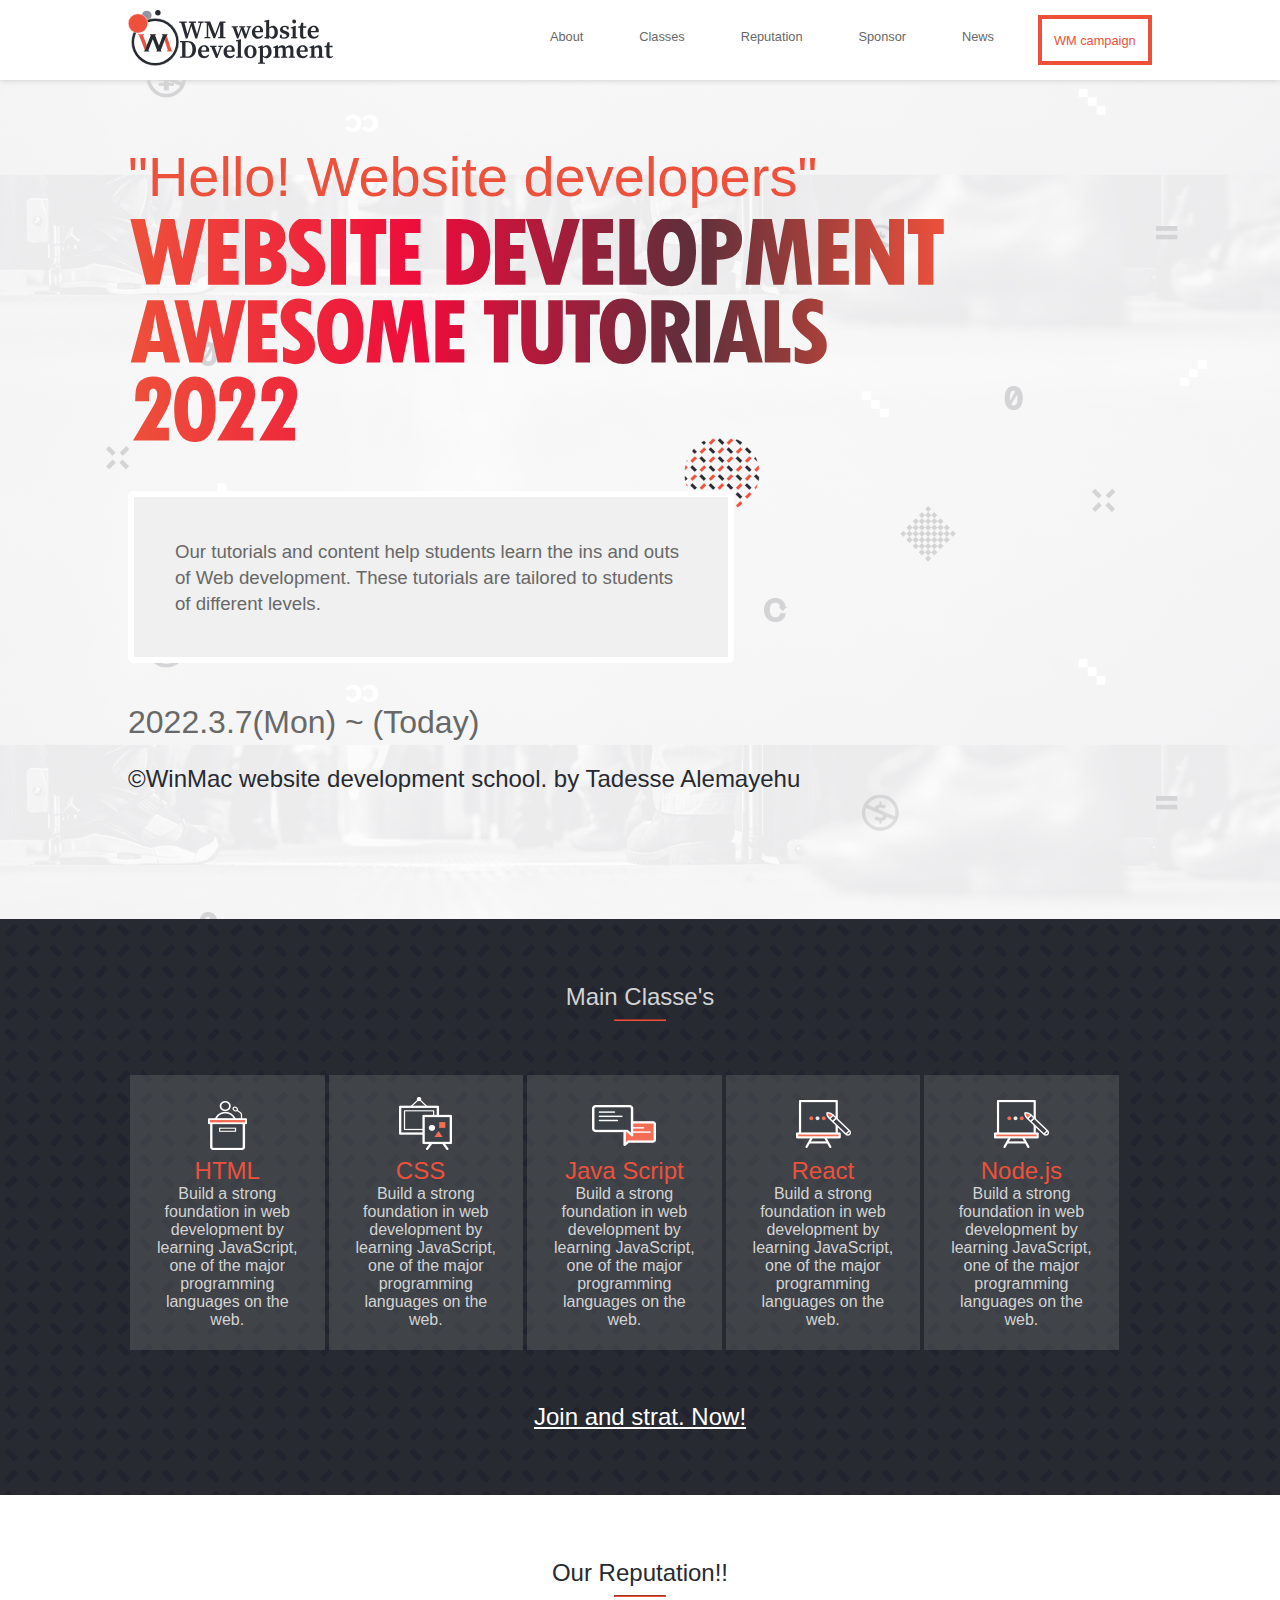
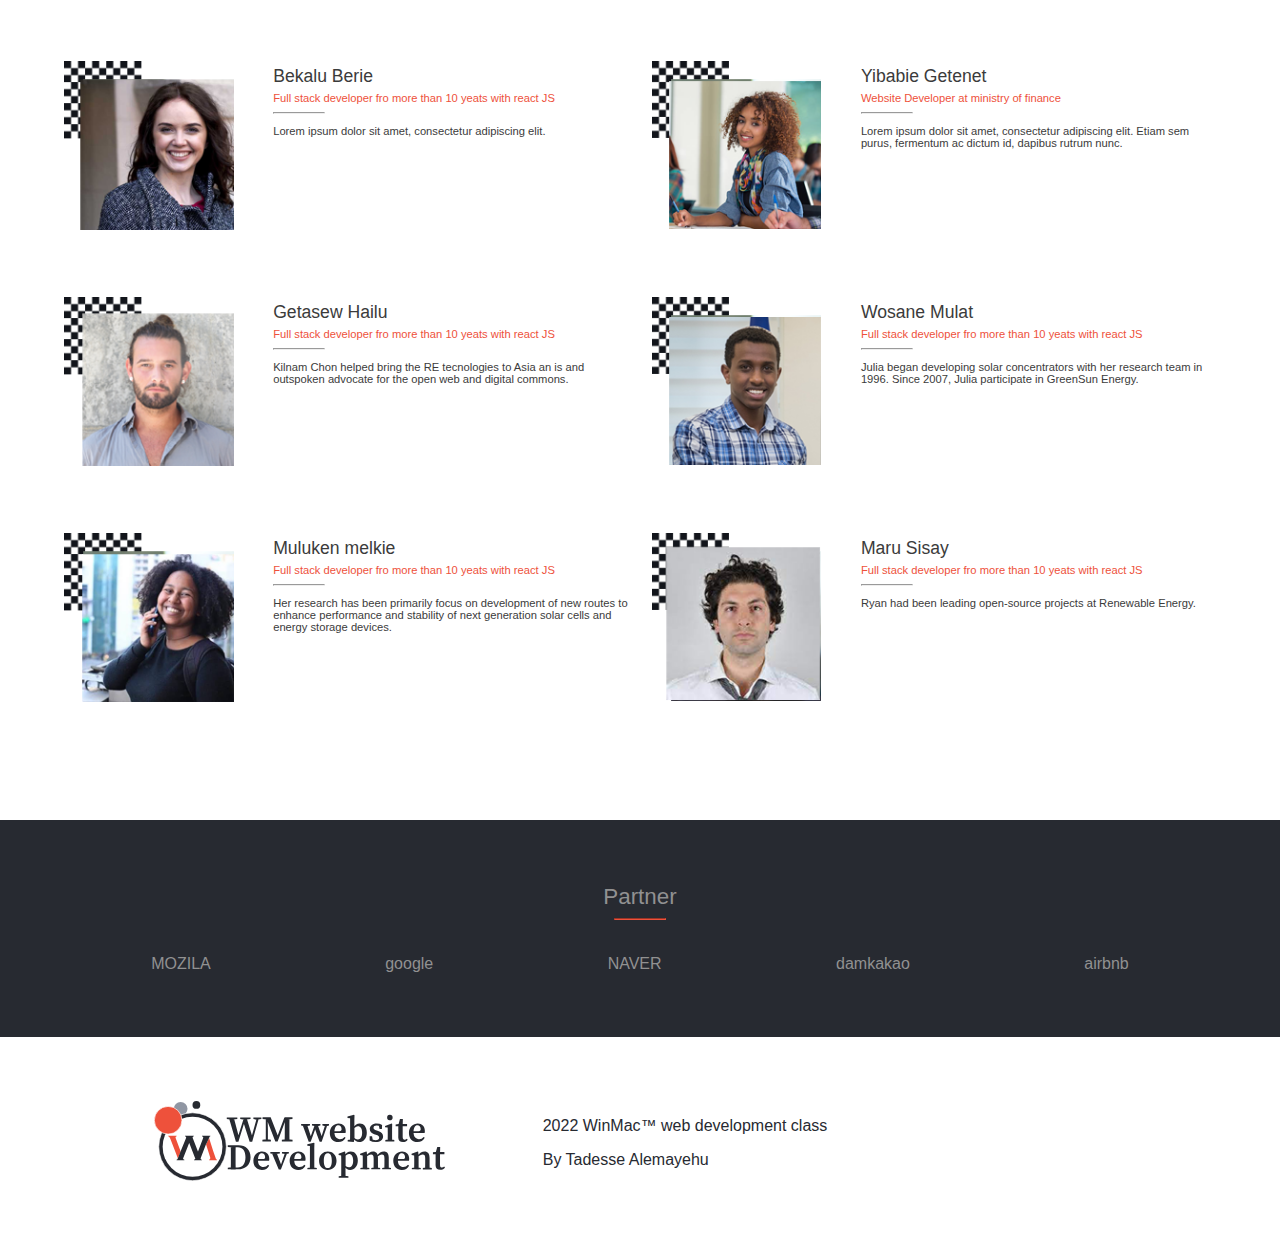
==== commit 8a654640: "Complet mobile navigation style and animation" ====
--- a/index.html
+++ b/index.html
@@ -14,7 +14,7 @@
           <img src="Images/Icons/humberge.svg" alt="show menu" />
         </div>
         <div id="logo">
-          <img src="./Images/Icons/logo.svg" alt="" />
+          <a href="./"><img src="./Images/Icons/logo.svg" alt="" /></a>
         </div>
         <nav>
           <div id="close-menu">
@@ -25,13 +25,13 @@
               <a href="about.html">About</a>
             </li>
             <li>
-              <a href="#">Program</a>
-            </li>
-            <li>
-              <a href="#">Join</a>
-            </li>
-            <li>
-              <a href="#">Sponsor</a>
+              <a href="#main-tutors">Classes</a>
+            </li>
+            <li>
+              <a href="#customers">Reputation</a>
+            </li>
+            <li>
+              <a href="#partners">Sponsor</a>
             </li>
             <li>
               <a href="#">News</a>
@@ -40,6 +40,7 @@
               <a href="#">WM campaign</a>
             </li>
           </ul>
+          <div class="remaining"></div>
         </nav>
       </header>
       <section id="home">
@@ -254,5 +255,6 @@
         >
       </section>
     </footer>
+    <script src="./scripts/main.js"></script>
   </body>
 </html>
--- a/styles/main.css
+++ b/styles/main.css
@@ -40,7 +40,7 @@
   background-position: center;
   background-color: #f1f1f1;
 }
-main.about{
+main.about {
   background-image: url("../Images/pictures/about-bg.png");
   background-size: contain;
 }
@@ -57,15 +57,45 @@
 }
 
 header nav {
+  animation-name: mobile-navigation-open;
+  animation-duration: 1s;
+  animation-timing-function: cubic-bezier(0.35, -0.15, 0.71, 1.37);
   min-height: 100vh;
   min-width: 50%;
-  position: absolute;
+  position: fixed;
+  z-index: 2;
   top: 0;
   left: 0;
   background-color: var(--main);
   display: none;
 }
-
+header nav .remaining {
+  position: absolute;
+  width: -webkit-fill-available;
+  height: 100vh;
+  top: 0;
+  left: 100%;
+  background: linear-gradient(
+    90deg,
+    rgba(36, 13, 0, 0.46262254901960786) 0%,
+    rgba(200, 139, 0, 0.0984768907563025) 93%,
+    rgba(212, 149, 0, 0) 100%
+  );
+  /* margin-right: 100%; */
+}
+
+@keyframes mobile-navigation-open {
+  0% {
+    width: 20%;
+    min-width: 20%;
+  }
+  80% {
+    width: 55%;
+  }
+  100% {
+    width: 50%;
+  }
+}
 header nav ul {
   list-style: none;
   padding: 0px;
@@ -74,8 +104,10 @@
   padding: 0% 7%;
 }
 header nav ul li {
-  margin: 20px 5%;
+  padding: 15px 5%;
+  margin-bottom: 2px;
   color: var(--blur);
+  background-color: #3b3b3b;
 }
 
 header nav ul li:hover {
@@ -94,13 +126,17 @@
   margin: 10px;
 }
 
+header nav #close-menu img:hover {
+  transform: translate(-100%, 0) rotate(-90deg);
+}
 header nav #close-menu img {
   display: block;
   width: 20%;
   min-width: 20px;
-  max-width: 100px;
+  max-width: 30px;
   margin-left: 100%;
-  transform: translate(-100%, 0);
+  transform: translate(-100%, 0) rotate(45deg);
+  transition: transform 0.5s ease;
 }
 
 /* general selectors*/
@@ -152,6 +188,8 @@
   background-image: url("../Images/Icons/pattern_bg.png");
   color: var(--blur);
   background-color: var(--main);
+  max-width: 100%;
+  overflow: hidden;
 }
 
 hr.short {
@@ -181,22 +219,22 @@
 
 .card .icon img {
   width: 100%;
+  min-width: 30px;
 }
 
 #main-tutors .card .title-2 {
   width: 20%;
-  min-width: 50px;
+  min-width: 60px;
   color: var(--primary);
   font-size: 1rem;
   font-family: "COCOGOOSE", sans-serif;
 }
 
-
-#main-tutors .title-1{
+#main-tutors .title-1 {
   text-align: center;
 }
 
-#main-tutors hr{
+#main-tutors hr {
   margin-bottom: 5%;
 }
 
@@ -212,10 +250,10 @@
   border: none;
   font-size: 1.5rem;
   margin-top: 5%;
-  padding: 5% 12%;   
-   min-width: max-content;
-    margin-left: 50%;
-    transform: translate(-50%, 0);
+  padding: 5% 12%;
+  min-width: max-content;
+  margin-left: 50%;
+  transform: translate(-50%, 0);
 }
 
 /*css for customers section*/
@@ -240,6 +278,7 @@
 }
 .reputation .text {
   margin-left: 10%;
+  max-height: 120px;
 }
 .reputation img {
   width: 100%;
@@ -319,7 +358,7 @@
   text-align: center;
 }
 
-#more-about .title-2{
+#more-about .title-2 {
   font-weight: bold;
 }
 #more-about .logo-card {
@@ -335,13 +374,12 @@
 }
 
 #past-graduates .container {
-  background-color: silver;
-  max-width: 500px;
-  max-height: 500px;
-  width: 90%;
-  padding-top: 90%;
-  margin: auto;
+  max-width: 100%;
+  max-height: 300px;
+  height: 300px;
+  width: 300px;
   margin-bottom: 10px;
+  margin-right: 10px;
   background-image: url("../Images/pictures/Graduation1.jpg");
   background-position: center;
   background-size: cover;
@@ -356,6 +394,7 @@
 #past-graduates .content .text {
   margin-top: 50%;
   transform: translate(0, -50%);
+  padding: 0 2%;
 }
 #past-graduates .content {
   position: absolute;
@@ -368,7 +407,7 @@
   font-size: 2.5rem;
 }
 
-#past-graduates .title-2{
+#past-graduates .title-2 {
   font-weight: bold;
 }
 
@@ -377,10 +416,8 @@
 }
 
 @media screen and (min-width: 768px) {
-  
-
   main {
-    background-image: url('../Images/pictures/main-big.png');
+    background-image: url("../Images/pictures/main-big.png");
     background-position: center;
   }
   header {
@@ -406,7 +443,9 @@
     flex-basis: 60%;
     background-color: unset;
   }
-
+  header nav .remaining {
+    display: none;
+  }
   #close-menu {
     display: none;
   }
@@ -419,6 +458,7 @@
     margin: 0;
     padding: 2%;
     color: var(--blur2);
+    background-color: transparent;
   }
   header nav ul li:last-child {
     border: 4px solid var(--primary);
@@ -429,125 +469,126 @@
     color: inherit;
     font-size: 0.8rem;
   }
-#about-us .title-3{
-  display: none;
-}
-#home{
-  padding: 0 10%;
-  margin-top: 5%;
-}
+  #about-us .title-3 {
+    display: none;
+  }
+  #home {
+    padding: 0 10%;
+    margin-top: 5%;
+  }
   #home .title-3,
-#about-us .title-3 {
-  font-size: 3.5rem;
-  margin-bottom: 10px;
-}
-#home .card {
-  max-width: 50%;
-  font-size: 1.4rem;
-  padding: 4%;
-  margin: 4% 0;
-}
-
-
-#home .title-1 {
-  font-size: 2rem;
-}
-
-#home .title-1 img{
-  width: 80%;
-}
-#home p{
-  font-size: 1.5rem;
-}
-
-#main-tutors{
-  flex-direction: row;
-  padding: 5% 10%;
-}
-
-#main-tutors .card{
-  flex-direction: column;
-  padding: 2%;
-  margin: 2px;
-  width: 15%;
-  min-width: 130px;
-}
-
-#main-tutors .card:hover{
-  border: solid white 4px;
-}
-
-#main-tutors .card-list{
-  display: flex;
-  flex-wrap: wrap;
-}
-#main-tutors .card .icon{
-  width: auto;
-  max-width: 110px;
-}
-
-#main-tutors .card .title-2{
-  font-size: 1.5rem;
-  width: auto;
-}
-#main-tutors .card .title-3{
-  width: auto;
-  font-size: 1rem;
-  text-align: center;
-}
-
-#main-tutors button {
-  background-color: transparent;
-  color: white;
-  padding: 0;
-  margin-top: 5%;
-  text-decoration: underline;
-}
-
-#reputation-list{
-      display: grid;
+  #about-us .title-3 {
+    font-size: 3.5rem;
+    margin-bottom: 10px;
+  }
+  #home .card {
+    max-width: 50%;
+    font-size: 1.4rem;
+    padding: 4%;
+    margin: 4% 0;
+  }
+
+  #home .title-1 {
+    font-size: 2rem;
+  }
+
+  #home .title-1 img {
+    width: 80%;
+  }
+  #home p {
+    font-size: 1.5rem;
+  }
+
+  #main-tutors {
+    flex-direction: row;
+    padding: 5% 10%;
+    max-width: 100%;
+    overflow: hidden;
+  }
+
+  #main-tutors .card {
+    flex-direction: column;
+    padding: 2%;
+    margin: 2px;
+    width: 15%;
+    min-width: 140px;
+  }
+
+  #main-tutors .card:hover {
+    border: solid white 4px;
+  }
+
+  #main-tutors .card-list {
+    display: flex;
+    flex-wrap: wrap;
+  }
+  #main-tutors .card .icon {
+    width: auto;
+    max-width: 110px;
+  }
+
+  #main-tutors .card .title-2 {
+    font-size: 1.5rem;
+    width: auto;
+  }
+  #main-tutors .card .title-3 {
+    width: auto;
+    font-size: 1rem;
+    text-align: center;
+  }
+
+  #main-tutors button {
+    background-color: transparent;
+    color: white;
+    padding: 0;
+    margin-top: 5%;
+    text-decoration: underline;
+  }
+
+  #reputation-list {
+    display: grid;
     grid-template-columns: auto auto;
     gap: 1% 2%;
-}
-
-#partners .short{
-  margin-bottom: 3%;
-}
-footer #copy-right .text{
-  font-size: 1rem;
-}
-
-#about-us{
-padding: 5%;
-}
-
-#about-us .title-1{
-  font-size: 2.5rem;
-}
-
-#about-us .card{
-  width: 65%;
-  margin: auto;
-  margin-top: 5%;
-}
-
-#more-about .logo-card{
-  padding: 5% 10%;
-  width: 25%;
-  margin: auto;
-  margin-top: 3%;
-}
-
-#past-graduates .title-2{
-  font-size: 1.6rem;
-  letter-spacing: 5;
-}
-
-#graduates{
-  display: flex;
-}
-.content{
-  height: 300px;
-
-}
-}
+  }
+
+  #partners .short {
+    margin-bottom: 3%;
+  }
+  footer #copy-right .text {
+    font-size: 1rem;
+  }
+
+  #about-us {
+    padding: 5%;
+  }
+
+  #about-us .title-1 {
+    font-size: 2.5rem;
+  }
+
+  #about-us .card {
+    width: 65%;
+    margin: auto;
+    margin-top: 5%;
+  }
+
+  #more-about .logo-card {
+    padding: 5% 10%;
+    width: 25%;
+    margin: auto;
+    margin-top: 3%;
+  }
+
+  #past-graduates .title-2 {
+    font-size: 1.6rem;
+    letter-spacing: 5;
+  }
+
+  #graduates {
+    display: flex;
+    justify-content: center;
+  }
+  .content {
+    height: 300px;
+  }
+}
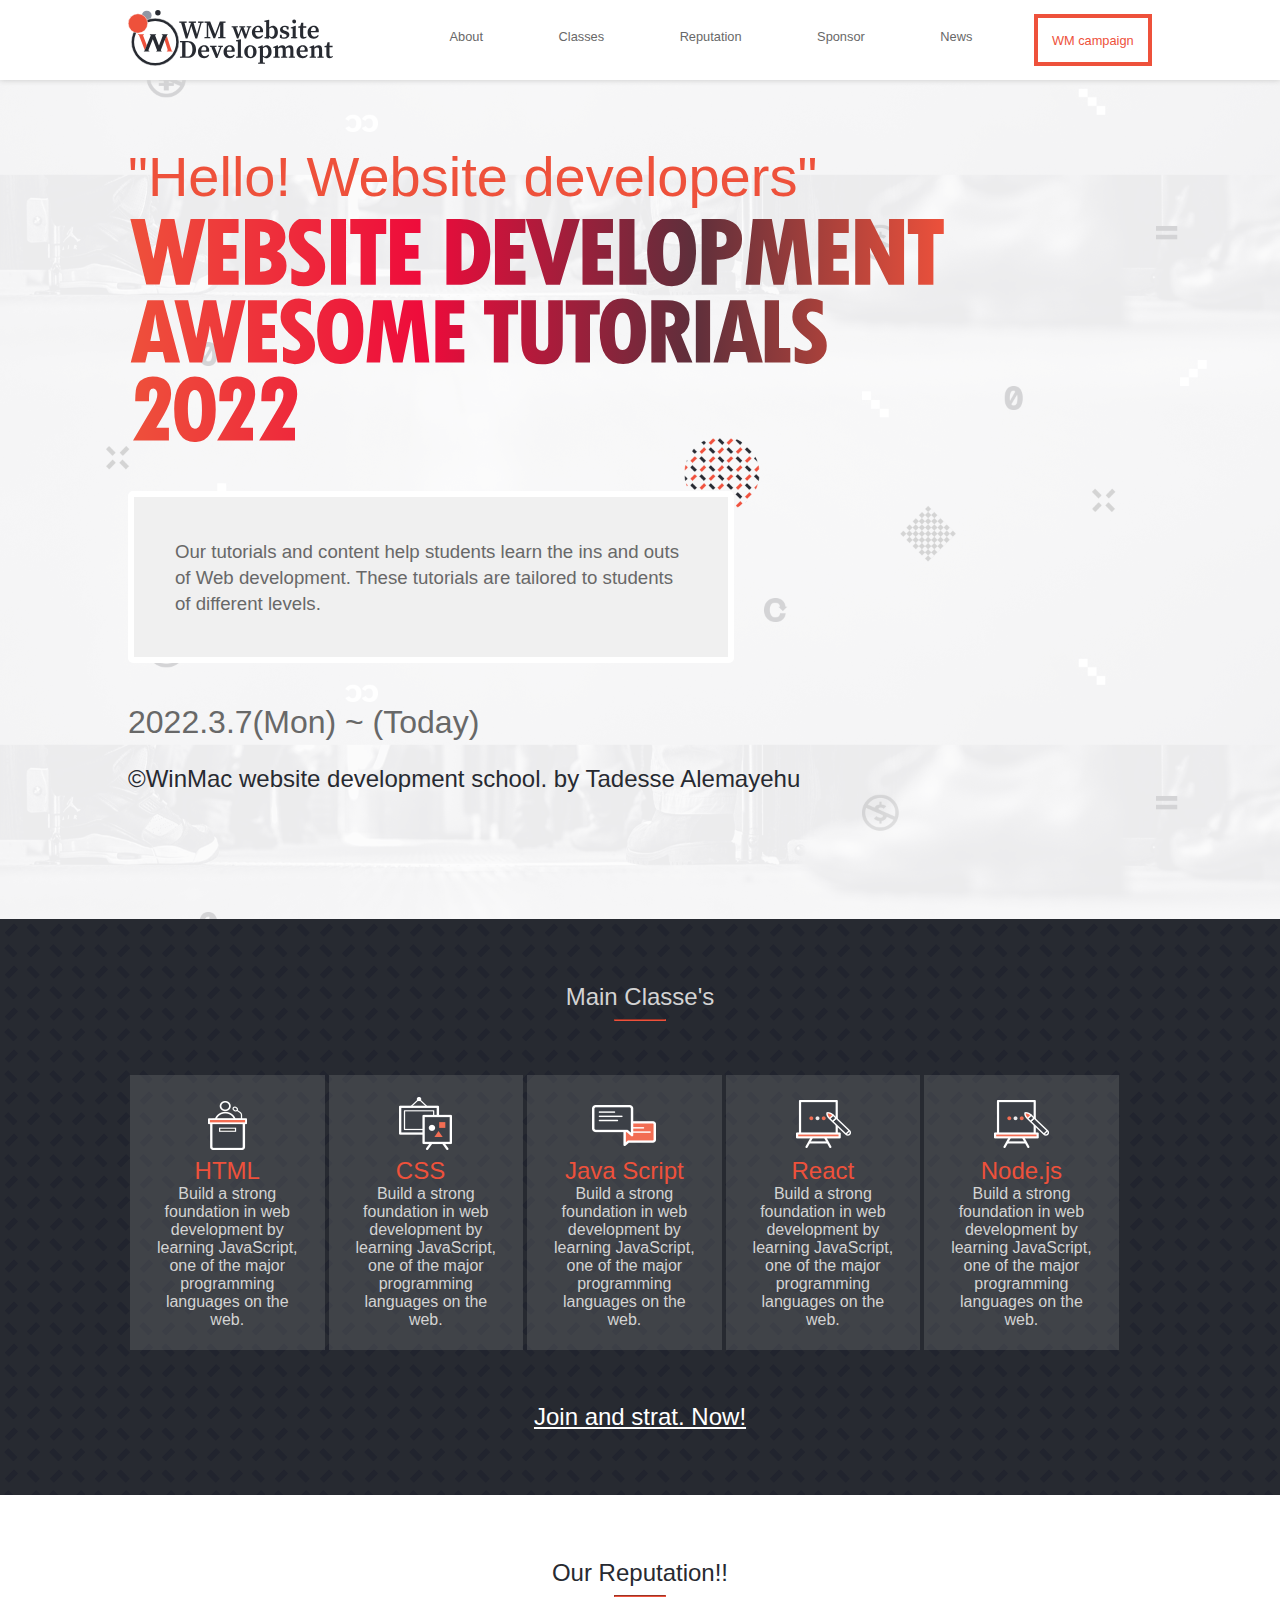
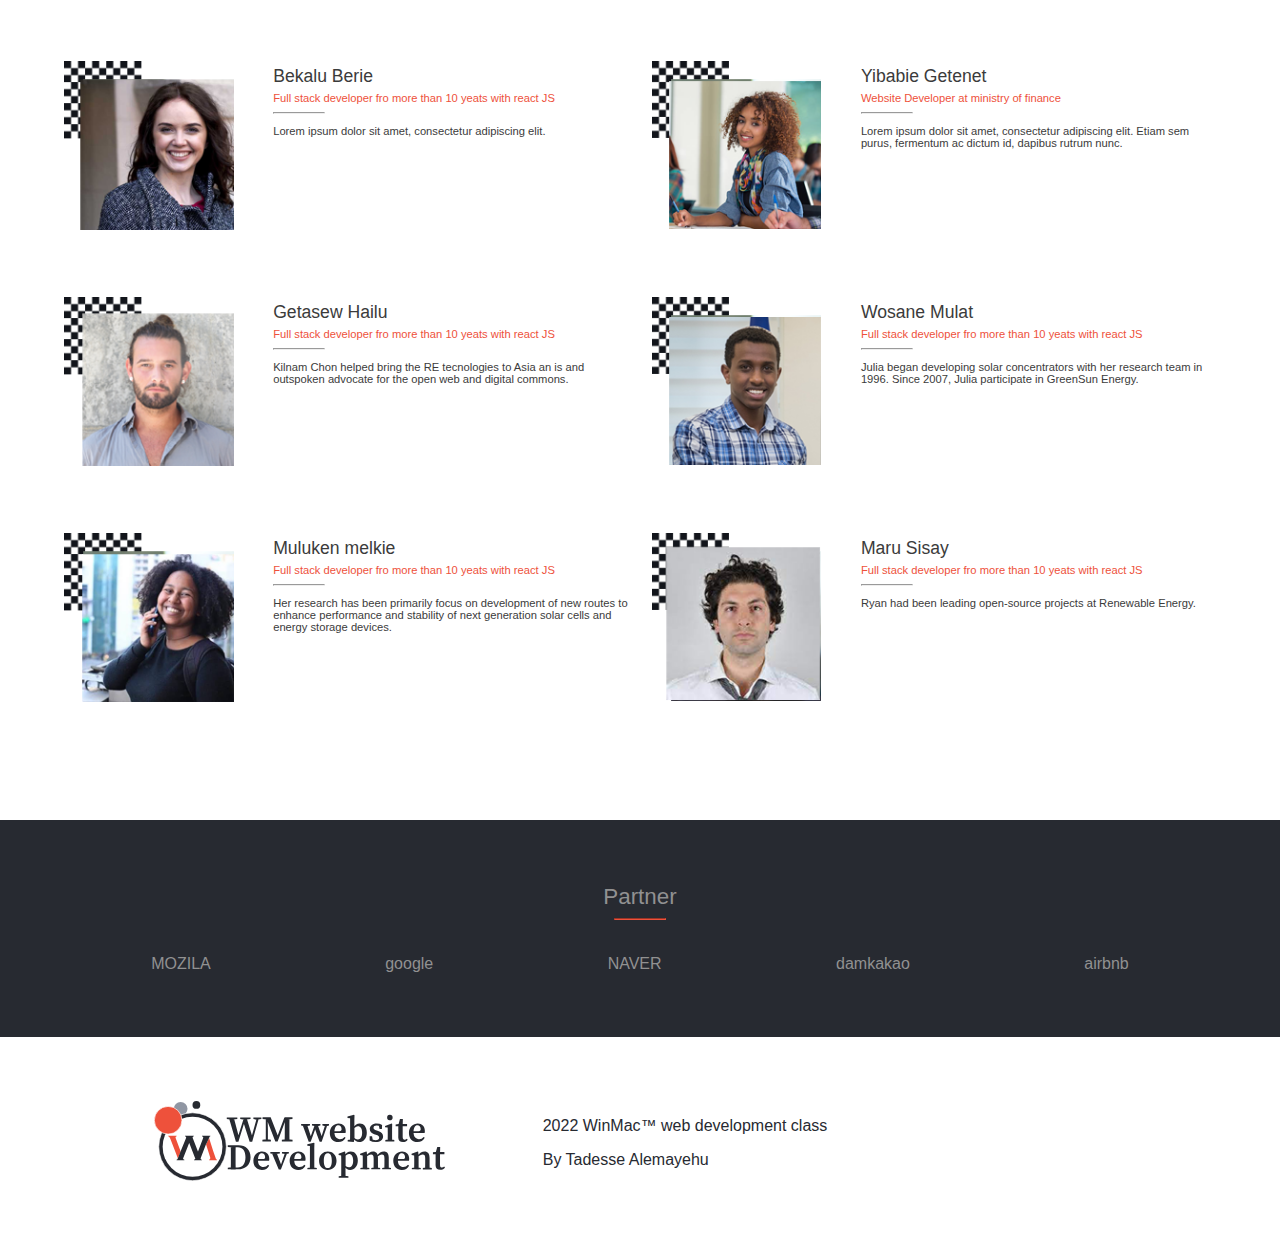
==== commit 393a91ef: "Complet home and about-us page  animation" ====
--- a/index.html
+++ b/index.html
@@ -9,6 +9,11 @@
   </head>
   <body>
     <main>
+      <div id="top-socail-media">
+        <span class="icon"> </span>
+        <span class="icon"> </span>
+        <span class="icon"> </span>
+      </div>
       <header>
         <div id="drop-menu">
           <img src="Images/Icons/humberge.svg" alt="show menu" />
@@ -16,7 +21,7 @@
         <div id="logo">
           <a href="./"><img src="./Images/Icons/logo.svg" alt="" /></a>
         </div>
-        <nav>
+        <nav class="hide">
           <div id="close-menu">
             <img src="./Images/Icons/delete.svg" alt="close menu" />
           </div>
--- a/styles/main.css
+++ b/styles/main.css
@@ -33,6 +33,9 @@
   font-family: lato, sans-serif;
   color: var(--main);
 }
+.hide {
+  display: none;
+}
 main {
   background-image: url("../Images/pictures/mobile-bg.png");
   background-size: 100%;
@@ -59,15 +62,15 @@
 header nav {
   animation-name: mobile-navigation-open;
   animation-duration: 1s;
-  animation-timing-function: cubic-bezier(0.35, -0.15, 0.71, 1.37);
+  animation-timing-function: ease-in-out;
   min-height: 100vh;
   min-width: 50%;
+  width: 200px;
   position: fixed;
   z-index: 2;
   top: 0;
   left: 0;
   background-color: var(--main);
-  display: none;
 }
 header nav .remaining {
   position: absolute;
@@ -89,7 +92,7 @@
     width: 20%;
     min-width: 20%;
   }
-  80% {
+  60% {
     width: 55%;
   }
   100% {
@@ -104,7 +107,6 @@
   padding: 0% 7%;
 }
 header nav ul li {
-  padding: 15px 5%;
   margin-bottom: 2px;
   color: var(--blur);
   background-color: #3b3b3b;
@@ -115,6 +117,8 @@
   padding-bottom: 10px;
 }
 header nav ul a {
+  padding: 3% 5%;
+  display: block;
   text-decoration: none;
   color: inherit;
 }
@@ -167,6 +171,8 @@
   font-size: 1.3rem;
 }
 #home .card {
+  animation-name: home-card;
+  animation-duration: 0.5s;
   margin: 15px -5%;
   padding: 12px 10px;
   background-color: var(--blur0);
@@ -174,10 +180,40 @@
   border-radius: 5px;
   border: 6px solid rgb(255, 255, 255);
 }
+
+@keyframes home-card {
+  from {
+    margin-left: 10%;
+  }
+  60% {
+    margin-left: 0;
+  }
+  to {
+    margin-left: unset;
+  }
+}
+
 #home .title-1 {
   margin: 0;
   color: var(--blur2);
 }
+
+#home .title-1 img,
+#home .title-3 {
+  animation-name: title-image;
+  animation-duration: 1s;
+  animation-timing-function: cubic-bezier(0.075, 0.82, 0.165, 1);
+}
+
+@keyframes title-image {
+  0% {
+    transform: rotate(45deg);
+  }
+  100% {
+    transform: rotate(0deg);
+  }
+}
+
 #home small {
   color: var(--blur2);
 }
@@ -204,6 +240,8 @@
   border-color: rgba(253, 251, 251, 0.342);
 }
 #main-tutors .card {
+  animation-name: rotate-right-left;
+  animation-duration: 1s;
   margin: 1% 2%;
   padding: 5%;
   display: flex;
@@ -211,6 +249,12 @@
   background-color: #74757954;
   justify-content: space-between;
   flex-wrap: wrap;
+}
+
+@keyframes rotate-right-left {
+  from {
+    transform: rotate(20deg);
+  }
 }
 
 #main-tutors .card .icon {
@@ -335,9 +379,16 @@
 }
 
 #about-us .title-1 {
+  animation-name: in-out;
+  animation-duration: 1s;
   color: var(--primary);
   font-weight: 500;
   font-size: 1.6rem;
+}
+@keyframes in-out {
+  from {
+    font-size: 1rem;
+  }
 }
 #about-us .card {
   background-color: white;
@@ -434,15 +485,19 @@
   }
   header #logo {
     display: block;
-    width: 20%;
+    flex-basis: 20%;
   }
   header nav {
-    display: block;
     position: relative;
     min-height: fit-content;
-    flex-basis: 60%;
+    flex-basis: 70%;
     background-color: unset;
   }
+
+  nav.hide {
+    display: block;
+  }
+
   header nav .remaining {
     display: none;
   }
@@ -468,6 +523,7 @@
   header nav ul li a {
     color: inherit;
     font-size: 0.8rem;
+    padding: 0;
   }
   #about-us .title-3 {
     display: none;
@@ -565,7 +621,6 @@
   #about-us .title-1 {
     font-size: 2.5rem;
   }
-
   #about-us .card {
     width: 65%;
     margin: auto;
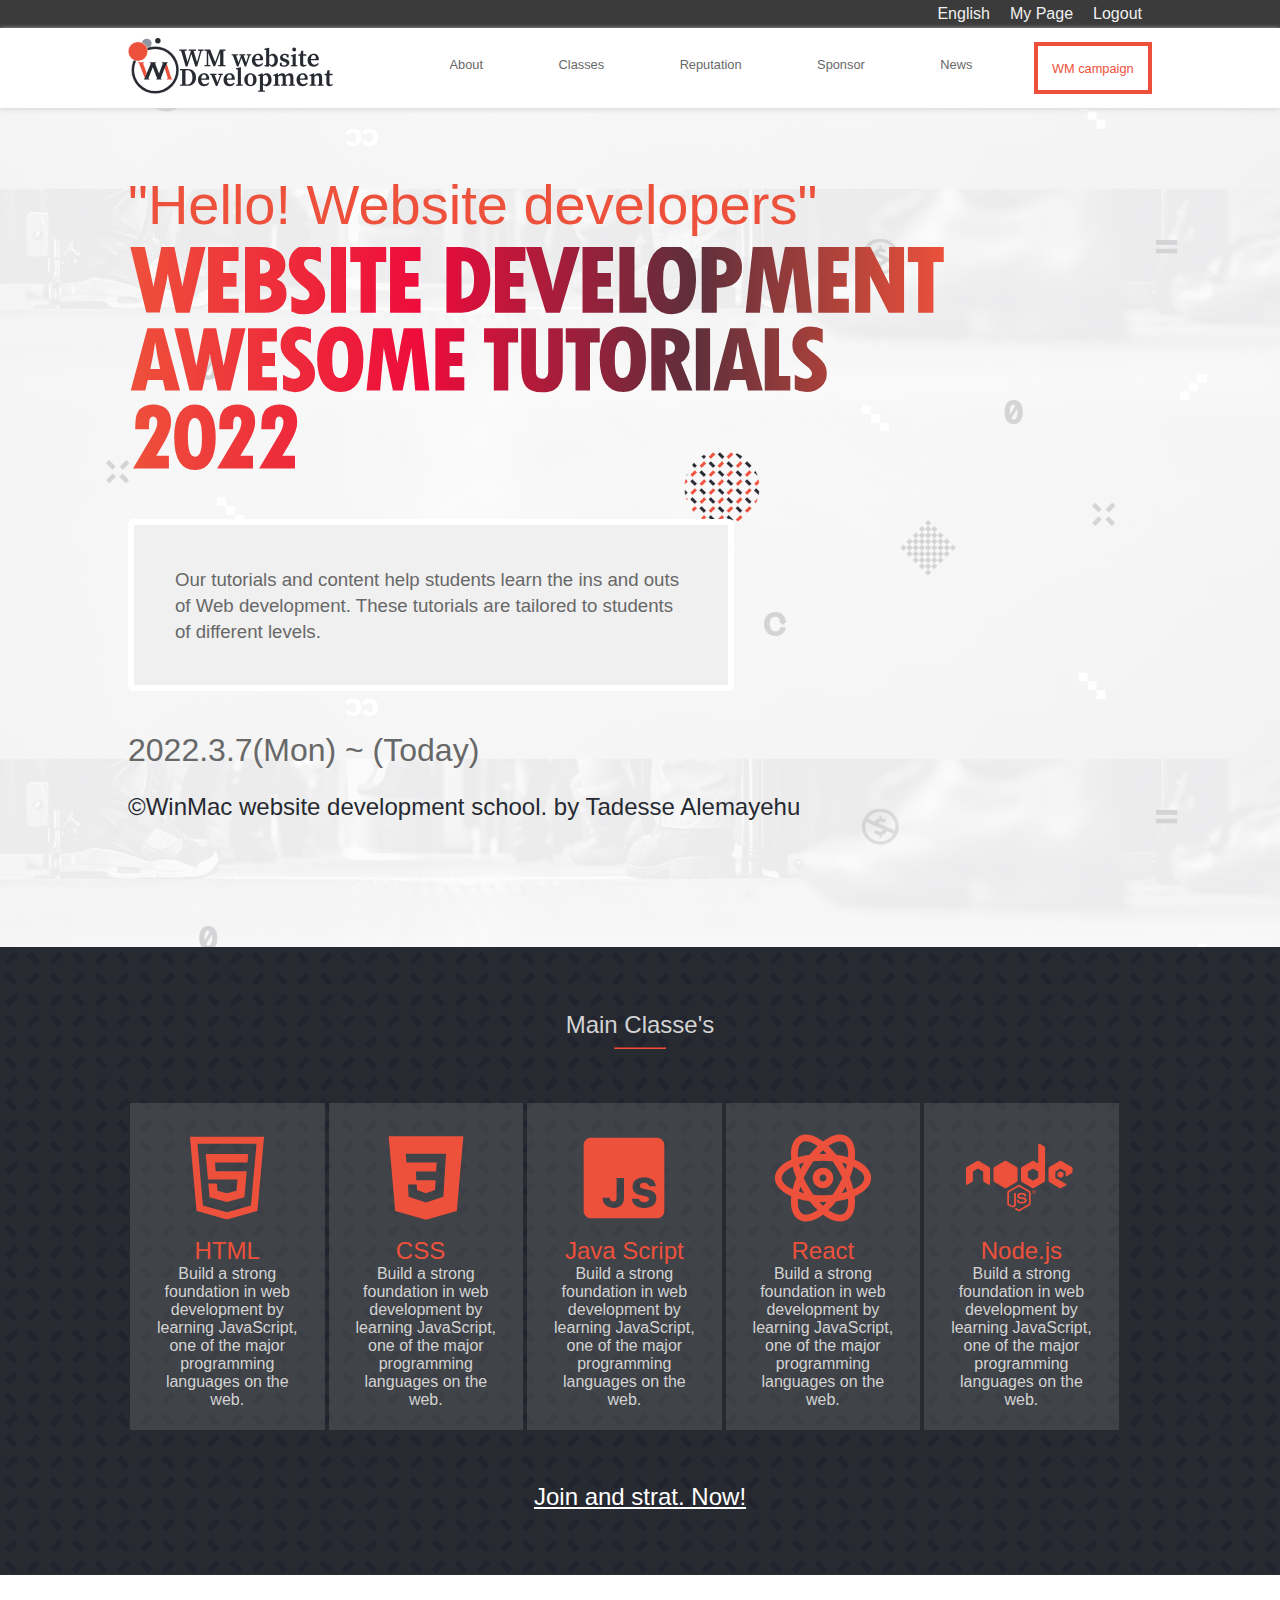
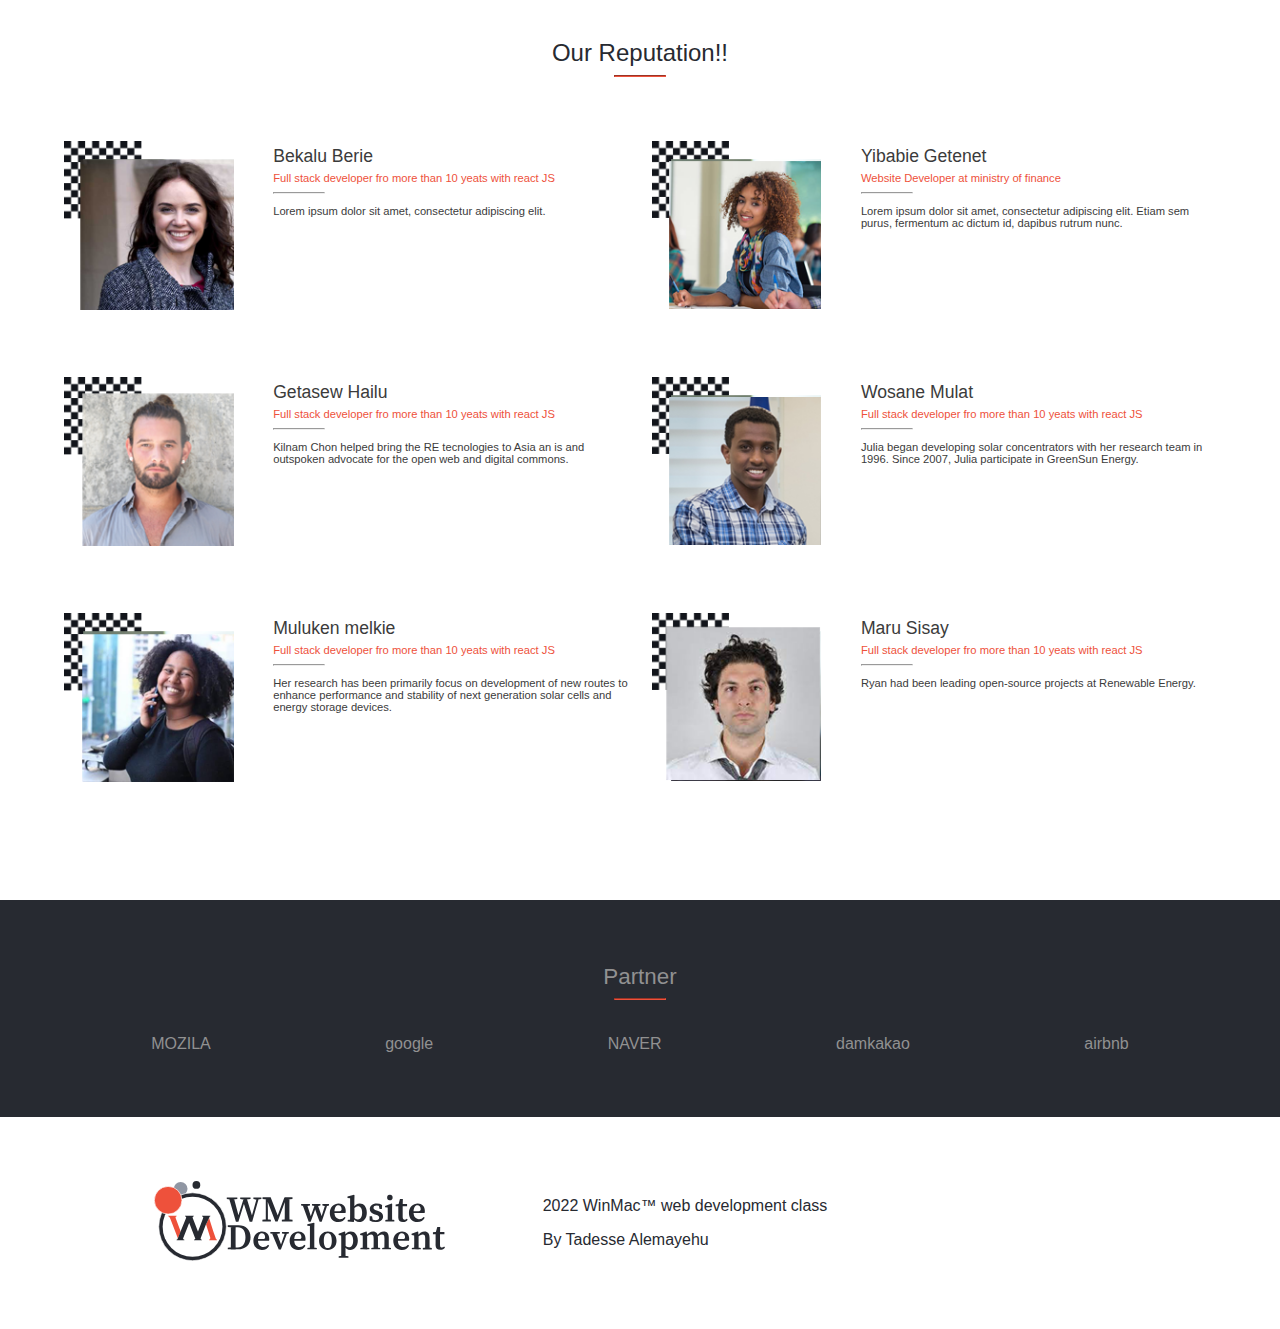
==== commit 4570fed1: "Replace program icons" ====
--- a/index.html
+++ b/index.html
@@ -9,11 +9,13 @@
   </head>
   <body>
     <main>
-      <div id="top-socail-media">
-        <span class="icon"> </span>
-        <span class="icon"> </span>
-        <span class="icon"> </span>
-      </div>
+          <div id="top-social-media">
+            <span class="icon"><img src="./Images/Icons/facebook_f.svg" alt=""></span>
+            <span class="icon"><img src="./Images/Icons/twitter_squared.svg" alt=""></span>
+            <p>English</p>
+            <p>My Page</p>
+            <p>Logout</p>
+          </div>
       <header>
         <div id="drop-menu">
           <img src="Images/Icons/humberge.svg" alt="show menu" />
@@ -26,6 +28,9 @@
             <img src="./Images/Icons/delete.svg" alt="close menu" />
           </div>
           <ul>
+              <li>
+                <a href="./">Home</a>
+              </li>
             <li>
               <a href="about.html">About</a>
             </li>
@@ -70,7 +75,7 @@
       <div class="card-list">
         <div class="card">
           <span class="icon">
-            <img src="./Images/Icons/program_icon_01.png" alt="" />
+            <img src="./Images/Icons/html_5.svg" alt="" />
           </span>
           <h2 class="title-2">HTML</h2>
           <p class="title-3">
@@ -80,7 +85,7 @@
         </div>
         <div class="card">
           <span class="icon">
-            <img src="./Images/Icons/program_icon_02.png" alt="" />
+            <img src="./Images/Icons/css3.svg" alt="" />
           </span>
           <h2 class="title-2">CSS</h2>
           <p class="title-3">
@@ -90,7 +95,7 @@
         </div>
         <div class="card">
           <span class="icon">
-            <img src="./Images/Icons/program_icon_03.png" alt="" />
+            <img src="./Images/Icons/javascript.svg" alt="" />
           </span>
           <h2 class="title-2">Java Script</h2>
           <p class="title-3">
@@ -100,7 +105,7 @@
         </div>
         <div class="card">
           <span class="icon">
-            <img src="./Images/Icons/program_icon_04.png" alt="" />
+            <img src="./Images/Icons/react_native.svg" alt="" />
           </span>
           <h2 class="title-2">React</h2>
           <p class="title-3">
@@ -110,7 +115,7 @@
         </div>
         <div class="card">
           <span class="icon">
-            <img src="./Images/Icons/program_icon_04.png" alt="" />
+            <img src="./Images/Icons/nodejs.svg" alt="" />
           </span>
           <h2 class="title-2">Node.js</h2>
           <p class="title-3">
@@ -124,119 +129,7 @@
     <section id="customers">
       <h2 class="title-2">Our Reputation!!</h2>
       <hr class="short" />
-      <div id="reputation-list">
-        <div class="reputation">
-          <span class="witness-img">
-            <img
-              src="./Images/pictures/speaker_01.png"
-              alt="Witness speaker one"
-            />
-          </span>
-          <span class="text">
-            <h2 class="title">Bekalu Berie</h2>
-            <p class="sub-title">
-              Full stack developer fro more than 10 yeats with react JS
-            </p>
-            <hr class="left-tick" />
-            <p class="content">
-              Lorem ipsum dolor sit amet, consectetur adipiscing elit.
-            </p>
-          </span>
-        </div>
-        <div class="reputation">
-          <span class="witness-img">
-            <img
-              src="./Images/pictures/speaker_03.png"
-              alt="Witness speaker one"
-            />
-          </span>
-          <span class="text">
-            <h2 class="title">Yibabie Getenet</h2>
-            <p class="sub-title">Website Developer at ministry of finance</p>
-            <hr class="left-tick" />
-            <p class="content">
-              Lorem ipsum dolor sit amet, consectetur adipiscing elit. Etiam sem
-              purus, fermentum ac dictum id, dapibus rutrum nunc.
-            </p>
-          </span>
-        </div>
-        <div class="reputation">
-          <span class="witness-img">
-            <img
-              src="./Images/pictures/speaker_02.png"
-              alt="Witness speaker one"
-            />
-          </span>
-          <span class="text">
-            <h2 class="title">Getasew Hailu</h2>
-            <p class="sub-title">
-              Full stack developer fro more than 10 yeats with react JS
-            </p>
-            <hr class="left-tick" />
-            <p class="content">
-              Kilnam Chon helped bring the RE tecnologies to Asia an is and
-              outspoken advocate for the open web and digital commons.
-            </p>
-          </span>
-        </div>
-        <div class="reputation">
-          <span class="witness-img">
-            <img
-              src="./Images/pictures/speaker_04.png"
-              alt="Witness speaker one"
-            />
-          </span>
-          <span class="text">
-            <h2 class="title">Wosane Mulat</h2>
-            <p class="sub-title">
-              Full stack developer fro more than 10 yeats with react JS
-            </p>
-            <hr class="left-tick" />
-            <p class="content">
-              Julia began developing solar concentrators with her research team
-              in 1996. Since 2007, Julia participate in GreenSun Energy.
-            </p>
-          </span>
-        </div>
-        <div class="reputation">
-          <span class="witness-img">
-            <img
-              src="./Images/pictures/speaker_05.png"
-              alt="Witness speaker one"
-            />
-          </span>
-          <span class="text">
-            <h2 class="title">Muluken melkie</h2>
-            <p class="sub-title">
-              Full stack developer fro more than 10 yeats with react JS
-            </p>
-            <hr class="left-tick" />
-            <p class="content">
-              Her research has been primarily focus on development of new routes
-              to enhance performance and stability of next generation solar
-              cells and energy storage devices.
-            </p>
-          </span>
-        </div>
-        <div class="reputation">
-          <span class="witness-img">
-            <img
-              src="./Images/pictures/speaker_06.png"
-              alt="Witness speaker one"
-            />
-          </span>
-          <span class="text">
-            <h2 class="title">Maru Sisay</h2>
-            <p class="sub-title">
-              Full stack developer fro more than 10 yeats with react JS
-            </p>
-            <hr class="left-tick" />
-            <p class="content">
-              Ryan had been leading open-source projects at Renewable Energy.
-            </p>
-          </span>
-        </div>
-      </div>
+      <div id="reputation-list"></div>
     </section>
     <footer>
       <section id="partners">
--- a/styles/main.css
+++ b/styles/main.css
@@ -46,6 +46,25 @@
 main.about {
   background-image: url("../Images/pictures/about-bg.png");
   background-size: contain;
+}
+
+#top-social-media{
+  background-color: var(--blur3);
+  color: var(--blur0);
+  display: flex;
+  align-items: center;
+  justify-content:end;
+  display: none;
+}
+
+#top-social-media > *{
+  margin: 5px 10px;
+}
+#top-social-media .icon{
+  width: 20px
+}
+#top-social-media .icon img{
+  width: 20px;
 }
 
 header {
@@ -123,7 +142,20 @@
   color: inherit;
 }
 header #logo {
+  animation-name: rotate;
+  animation-duration: 1s;
   display: none;
+  animation-name: rotate;
+  /* transform: rotate(30deg); */
+}
+
+@keyframes rotate {
+  from{
+  transform: rotate(-30deg);
+  }
+  to{
+  transform: rotate(0deg);
+  }
 }
 
 header nav #close-menu {
@@ -256,6 +288,11 @@
     transform: rotate(20deg);
   }
 }
+
+
+  #main-tutors .card:hover {
+    border: solid white 4px;
+  }
 
 #main-tutors .card .icon {
   width: 13%;
@@ -320,9 +357,14 @@
   grid-template-columns: 30% 70%;
   color: var(--blur3);
 }
+.reputation:hover {
+  box-shadow: 0 0px 10px 5px #c0c0c05e;
+  border-radius: 5px;
+  padding: 10px;
+}
+
 .reputation .text {
   margin-left: 10%;
-  max-height: 120px;
 }
 .reputation img {
   width: 100%;
@@ -471,6 +513,10 @@
     background-image: url("../Images/pictures/main-big.png");
     background-position: center;
   }
+  #top-social-media{
+    display: flex;
+    padding: 0 10%;
+  }
   header {
     display: flex;
     justify-content: space-between;
@@ -515,6 +561,9 @@
     color: var(--blur2);
     background-color: transparent;
   }
+    header nav ul li:first-child{
+      display: none;
+    }
   header nav ul li:last-child {
     border: 4px solid var(--primary);
     color: var(--primary);
@@ -570,10 +619,6 @@
     min-width: 140px;
   }
 
-  #main-tutors .card:hover {
-    border: solid white 4px;
-  }
-
   #main-tutors .card-list {
     display: flex;
     flex-wrap: wrap;
@@ -643,7 +688,7 @@
     display: flex;
     justify-content: center;
   }
-  .content {
+  #graduates .content {
     height: 300px;
   }
 }
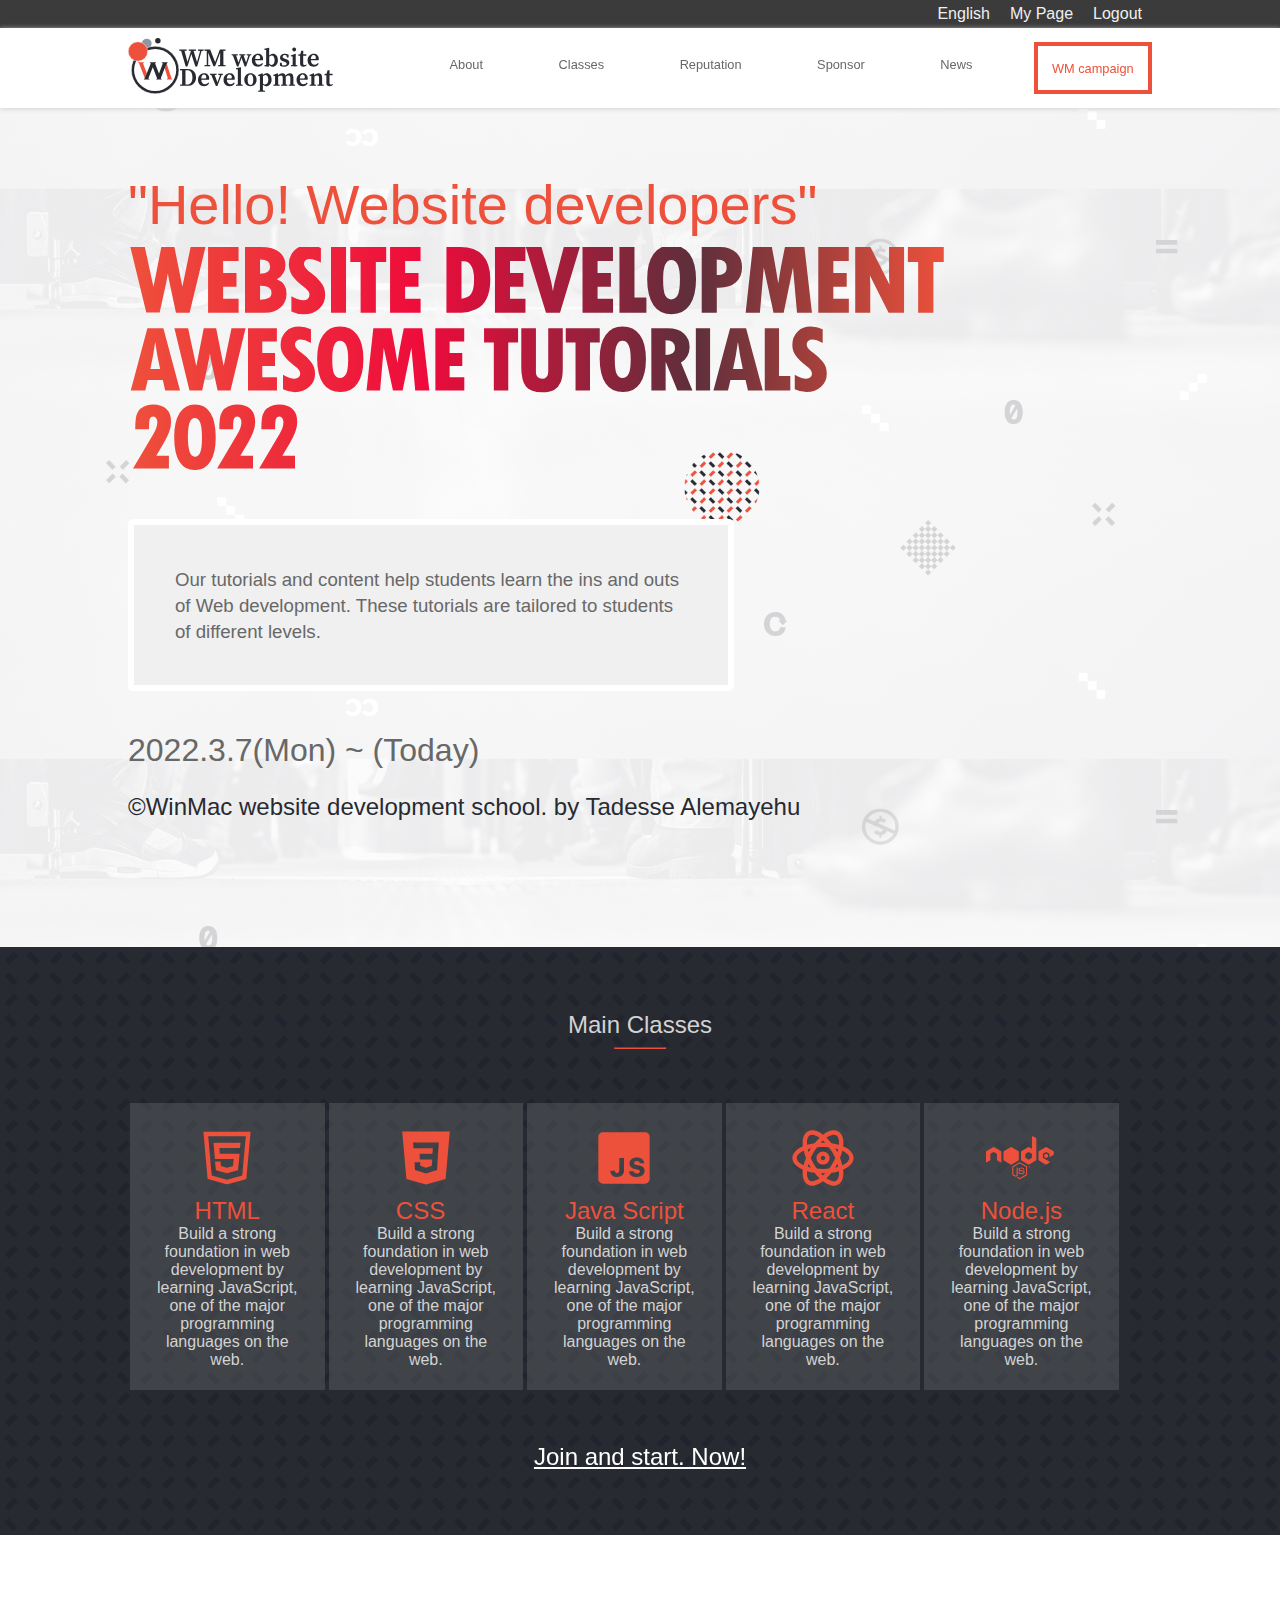
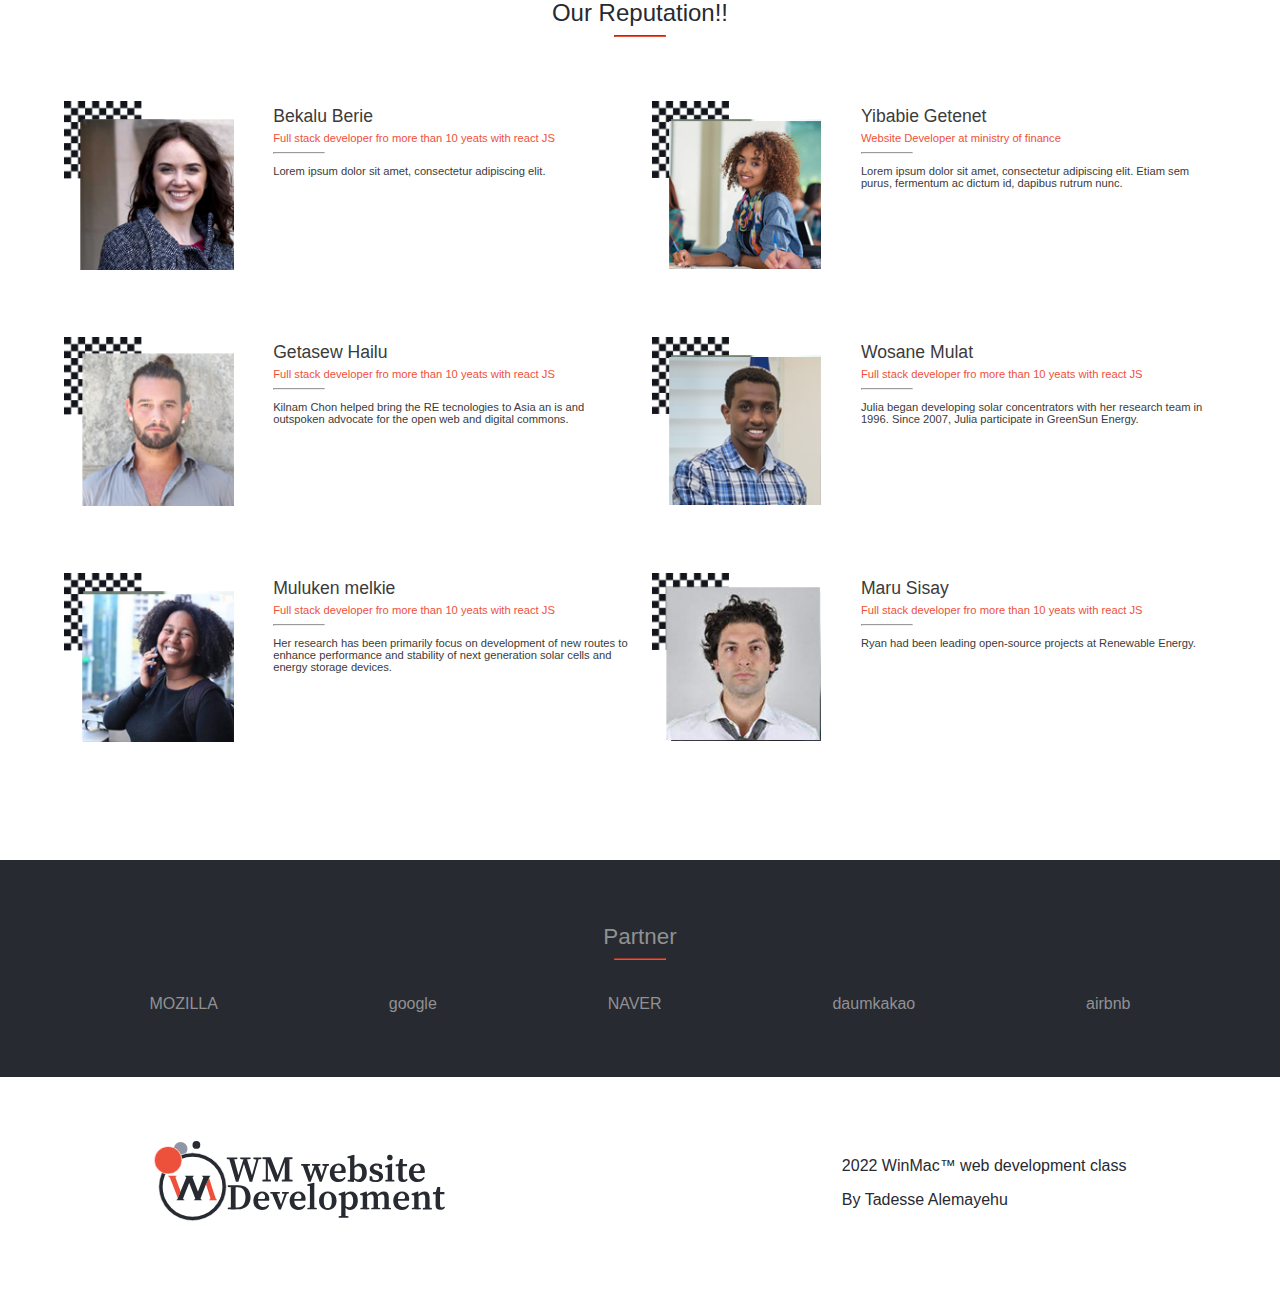
==== commit d52296a8: "changes: Implement suggested changes from Adorn" ====
--- a/index.html
+++ b/index.html
@@ -1,7 +1,7 @@
 <!DOCTYPE html>
 <html lang="en">
   <head>
-    <meta charset="UTF-8" />
+    <meta charset="UTF-8" /><meta name="description" content="Home page of WM website development.">
     <meta http-equiv="X-UA-Compatible" content="IE=edge" />
     <meta name="viewport" content="width=device-width, initial-scale=1.0" />
     <link rel="stylesheet" href="styles/main.css" />
@@ -10,11 +10,11 @@
   <body>
     <main>
           <div id="top-social-media">
-            <span class="icon"><img src="./Images/Icons/facebook_f.svg" alt=""></span>
-            <span class="icon"><img src="./Images/Icons/twitter_squared.svg" alt=""></span>
-            <p>English</p>
-            <p>My Page</p>
-            <p>Logout</p>
+            <a href="#" class="icon"><img src="./Images/Icons/facebook_f.svg" alt=""></a>
+            <a href="#" class="icon"><img src="./Images/Icons/twitter_squared.svg" alt=""></a>
+            <a href="#">English</a>
+            <a href="#">My Page</a>
+            <a href="#">Logout</a>
           </div>
       <header>
         <div id="drop-menu">
@@ -58,22 +58,22 @@
         <h1 class="title-1">
           <img src="Images/pictures/Main-text.svg" alt="" />
         </h1>
-        <div class="card">
+        <article class="card">
           <small>
             Our tutorials and content help students learn the ins and outs of
             Web development. These tutorials are tailored to students of
             different levels.
           </small>
-        </div>
-        <h1 class="title-1">2022.3.7(Mon) ~ (Today)</h1>
+        </article>
+        <h2 class="title-1">2022.3.7(Mon) ~ (Today)</h2>
         <p>&copy;WinMac website development school. by Tadesse Alemayehu</p>
       </section>
     </main>
     <section id="main-tutors">
-      <h2 class="title-1">Main Classe's</h2>
+      <h2 class="title-1">Main Classes</h2>
       <hr class="short" />
       <div class="card-list">
-        <div class="card">
+        <article class="card">
           <span class="icon">
             <img src="./Images/Icons/html_5.svg" alt="" />
           </span>
@@ -82,8 +82,8 @@
             Build a strong foundation in web development by learning JavaScript,
             one of the major programming languages on the web.
           </p>
-        </div>
-        <div class="card">
+        </article>
+        <article class="card">
           <span class="icon">
             <img src="./Images/Icons/css3.svg" alt="" />
           </span>
@@ -92,8 +92,8 @@
             Build a strong foundation in web development by learning JavaScript,
             one of the major programming languages on the web.
           </p>
-        </div>
-        <div class="card">
+        </article>
+        <article class="card">
           <span class="icon">
             <img src="./Images/Icons/javascript.svg" alt="" />
           </span>
@@ -102,8 +102,8 @@
             Build a strong foundation in web development by learning JavaScript,
             one of the major programming languages on the web.
           </p>
-        </div>
-        <div class="card">
+        </article>
+        <article class="card">
           <span class="icon">
             <img src="./Images/Icons/react_native.svg" alt="" />
           </span>
@@ -112,8 +112,8 @@
             Build a strong foundation in web development by learning JavaScript,
             one of the major programming languages on the web.
           </p>
-        </div>
-        <div class="card">
+        </article>
+        <article class="card">
           <span class="icon">
             <img src="./Images/Icons/nodejs.svg" alt="" />
           </span>
@@ -122,9 +122,9 @@
             Build a strong foundation in web development by learning JavaScript,
             one of the major programming languages on the web.
           </p>
-        </div>
+        </article>
       </div>
-      <button>Join and strat. Now!</button>
+      <button type="submit">Join and start. Now!</button>
     </section>
     <section id="customers">
       <h2 class="title-2">Our Reputation!!</h2>
@@ -132,14 +132,16 @@
       <div id="reputation-list"></div>
     </section>
     <footer>
+    <button id="show-more" type="submit">More <span class="icon"></span></button>
+    <button id="show-less" type="submit">Less <span class="icon"></span></button>
       <section id="partners">
         <h2 class="title-2">Partner</h2>
         <hr class="short" />
         <div class="partners-list">
-          <span class="title-1">MOZILA</span>
+          <span class="title-1">MOZILLA</span>
           <span class="title-1">google</span>
           <span class="title-1">NAVER</span>
-          <span class="title-1">damkakao</span>
+          <span class="title-1">daumkakao</span>
           <span class="title-1">airbnb</span>
         </div>
       </section>
--- a/styles/main.css
+++ b/styles/main.css
@@ -2,20 +2,16 @@
   font-family: "COCOGOOSE";
   font-style: normal;
   font-weight: 400;
-  src: local("COCOGOOSE"),
-    url("https://fonts.cdnfonts.com/s/26936/cocogoose_trial.woff")
-      format("woff");
-}
+  src: local("COCOGOOSE"), url("https://fonts.cdnfonts.com/s/26936/cocogoose_trial.woff") format("woff");
+}
+
 @font-face {
   font-family: "Lato";
   font-style: normal;
   font-weight: 400;
-  src: url(https://fonts.gstatic.com/s/lato/v22/S6uyw4BMUTPHjx4wXg.woff2)
-    format("woff2");
-  unicode-range: U+0000-00FF, U+0131, U+0152-0153, U+02BB-02BC, U+02C6, U+02DA,
-    U+02DC, U+2000-206F, U+2074, U+20AC, U+2122, U+2191, U+2193, U+2212, U+2215,
-    U+FEFF, U+FFFD;
-}
+  src: url(https://fonts.gstatic.com/s/lato/v22/S6uyw4BMUTPHjx4wXg.woff2)format("woff2");
+}
+
 :root {
   --main: #272a31;
   --primary: #ee513b;
@@ -26,6 +22,7 @@
   --blur2: #686868;
   --blur3: #3b3b3b;
 }
+
 html,
 body {
   margin: 0;
@@ -33,9 +30,11 @@
   font-family: lato, sans-serif;
   color: var(--main);
 }
+
 .hide {
   display: none;
 }
+
 main {
   background-image: url("../Images/pictures/mobile-bg.png");
   background-size: 100%;
@@ -43,27 +42,53 @@
   background-position: center;
   background-color: #f1f1f1;
 }
+
 main.about {
   background-image: url("../Images/pictures/about-bg.png");
   background-size: contain;
 }
 
-#top-social-media{
+#top-social-media {
   background-color: var(--blur3);
   color: var(--blur0);
-  display: flex;
   align-items: center;
-  justify-content:end;
+  justify-content: end;
   display: none;
 }
 
-#top-social-media > *{
+#top-social-media > * {
   margin: 5px 10px;
-}
-#top-social-media .icon{
-  width: 20px
-}
-#top-social-media .icon img{
+  text-decoration: none;
+  color: var(--blur0);
+}
+#top-social-media > *:hover{
+  border-bottom: 3px solid var(--primary);
+}
+.reputation img {
+  width: 100%;
+}
+
+.card .icon img {
+  width: 100%;
+  min-width: 30px;
+  max-width: 70px;
+}
+
+header nav #close-menu img {
+  display: block;
+  width: 20%;
+  min-width: 20px;
+  max-width: 30px;
+  margin-left: 100%;
+  transform: translate(-100%, 0) rotate(45deg);
+  transition: transform 0.5s ease;
+}
+
+#top-social-media .icon {
+  width: 20px;
+}
+
+#top-social-media .icon img {
   width: 20px;
 }
 
@@ -91,19 +116,14 @@
   left: 0;
   background-color: var(--main);
 }
+
 header nav .remaining {
   position: absolute;
-  width: -webkit-fill-available;
+  width: 100%;
   height: 100vh;
   top: 0;
   left: 100%;
-  background: linear-gradient(
-    90deg,
-    rgba(36, 13, 0, 0.46262254901960786) 0%,
-    rgba(200, 139, 0, 0.0984768907563025) 93%,
-    rgba(212, 149, 0, 0) 100%
-  );
-  /* margin-right: 100%; */
+  background-image: linear-gradient(90deg, rgba(36, 13, 0, 0.46262254901960786) 0%, rgba(200, 139, 0, 0.0984768907563025) 93%, rgba(212, 149, 0, 0) 100%);
 }
 
 @keyframes mobile-navigation-open {
@@ -111,20 +131,25 @@
     width: 20%;
     min-width: 20%;
   }
+
   60% {
     width: 55%;
   }
+
   100% {
     width: 50%;
   }
 }
+
 header nav ul {
   list-style: none;
-  padding: 0px;
-}
+  padding: 0;
+}
+
 section {
   padding: 0% 7%;
 }
+
 header nav ul li {
   margin-bottom: 2px;
   color: var(--blur);
@@ -133,28 +158,42 @@
 
 header nav ul li:hover {
   border-bottom: 3px var(--primary) solid;
-  padding-bottom: 10px;
-}
+  padding-bottom: 0%;
+  margin-bottom: 2%;
+  margin-bottom: 10px;
+}
+
+header nav ul li:last-child:hover{
+  border-bottom: 4px var(--primary) solid;
+  padding: 2%;
+  margin-bottom: 0;
+  background-color: var(--primary);
+  color: var(--main)
+}
+header nav ul li:last-child:hover a{
+  color: var(--blur0)
+}
+
 header nav ul a {
   padding: 3% 5%;
   display: block;
   text-decoration: none;
   color: inherit;
 }
+
 header #logo {
   animation-name: rotate;
   animation-duration: 1s;
   display: none;
-  animation-name: rotate;
-  /* transform: rotate(30deg); */
 }
 
 @keyframes rotate {
-  from{
-  transform: rotate(-30deg);
-  }
-  to{
-  transform: rotate(0deg);
+  from {
+    transform: rotate(-30deg);
+  }
+
+  to {
+    transform: rotate(0deg);
   }
 }
 
@@ -162,46 +201,61 @@
   margin: 10px;
 }
 
-header nav #close-menu img:hover {
-  transform: translate(-100%, 0) rotate(-90deg);
-}
-header nav #close-menu img {
-  display: block;
-  width: 20%;
-  min-width: 20px;
-  max-width: 30px;
-  margin-left: 100%;
-  transform: translate(-100%, 0) rotate(45deg);
-  transition: transform 0.5s ease;
-}
-
-/* general selectors*/
 .title-3 {
   margin: 0;
   font-size: 0.7rem;
 }
+
+#home .title-1 img,
+#home .title-3 {
+  animation-name: title-image;
+  animation-duration: 1s;
+  animation-timing-function: cubic-bezier(0.075, 0.82, 0.165, 1);
+}
+
+@keyframes title-image {
+  0% {
+    transform: rotate(45deg);
+  }
+
+  100% {
+    transform: rotate(0deg);
+  }
+}
+
+header nav #close-menu img:hover {
+  transform: translate(-100%, 0) rotate(-90deg);
+}
+
+/* general selectors */
+
 .title-1 {
   margin: 0;
   font-weight: 500;
   font-family: "COCOGOOSE", sans-serif;
 }
+
 .title-2 {
   margin: 0;
   font-size: 1.4rem;
   font-weight: 500;
 }
-/* end on general styles*/
+
+/* end on general styles */
+
 /* Home */
 
 #home {
   margin-top: 5%;
 }
+
 #home .title-3,
 #about-us .title-3 {
   margin-bottom: 5px;
   color: var(--primary);
   font-size: 1.3rem;
 }
+
 #home .card {
   animation-name: home-card;
   animation-duration: 0.5s;
@@ -217,9 +271,11 @@
   from {
     margin-left: 10%;
   }
+
   60% {
     margin-left: 0;
   }
+
   to {
     margin-left: unset;
   }
@@ -230,27 +286,11 @@
   color: var(--blur2);
 }
 
-#home .title-1 img,
-#home .title-3 {
-  animation-name: title-image;
-  animation-duration: 1s;
-  animation-timing-function: cubic-bezier(0.075, 0.82, 0.165, 1);
-}
-
-@keyframes title-image {
-  0% {
-    transform: rotate(45deg);
-  }
-  100% {
-    transform: rotate(0deg);
-  }
-}
-
 #home small {
   color: var(--blur2);
 }
 
-/*main program's*/
+/* main program's */
 #main-tutors {
   padding: 8% 0%;
   background-image: url("../Images/Icons/pattern_bg.png");
@@ -264,13 +304,16 @@
   width: 50px;
   border-color: var(--primary);
 }
+
 hr.left-tick {
   width: 50px;
-  margin-left: 0px;
-}
+  margin-left: 0;
+}
+
 hr.full {
   border-color: rgba(253, 251, 251, 0.342);
 }
+
 #main-tutors .card {
   animation-name: rotate-right-left;
   animation-duration: 1s;
@@ -289,18 +332,56 @@
   }
 }
 
-
-  #main-tutors .card:hover {
-    border: solid white 4px;
-  }
+#more-about .title-2 {
+  font-weight: bold;
+}
+
+#about-us .card {
+  background-color: white;
+  padding: 5%;
+  margin: 5% 0;
+}
+
+#past-graduates p {
+  font-size: 1rem;
+}
+
+#main-tutors .card:hover {
+  border: solid white 4px;
+}
+
+#show-more .icon,
+#show-less .icon {
+  width: 40px;
+  height: 40px;
+  display: inline-block;
+  background-image: url("../Images/Icons/expand_arrow.svg");
+  background-size: cover;
+  background-position: center;
+  margin-left: 10px;
+}
+
+#show-less .icon {
+  background-image: url("../Images/Icons/collapse_arrow.svg");
+}
 
 #main-tutors .card .icon {
   width: 13%;
 }
 
-.card .icon img {
-  width: 100%;
-  min-width: 30px;
+#customers .title-2 {
+  text-align: center;
+  color: var(--main);
+  font-weight: 500;
+  font-size: 1.5rem;
+}
+
+#partners .title-2 {
+  text-align: center;
+}
+
+#past-graduates .title-2 {
+  font-weight: bold;
 }
 
 #main-tutors .card .title-2 {
@@ -337,18 +418,12 @@
   transform: translate(-50%, 0);
 }
 
-/*css for customers section*/
+/* css for customers section */
 
 #customers {
   padding: 5%;
   display: grid;
-  grid-template-columns: 1;
-}
-#customers .title-2 {
-  text-align: center;
-  color: var(--main);
-  font-weight: 500;
-  font-size: 1.5rem;
+  grid-template-columns: auto;
 }
 
 .reputation {
@@ -357,8 +432,9 @@
   grid-template-columns: 30% 70%;
   color: var(--blur3);
 }
+
 .reputation:hover {
-  box-shadow: 0 0px 10px 5px #c0c0c05e;
+  box-shadow: 0 0 10px 5px #c0c0c05e;
   border-radius: 5px;
   padding: 10px;
 }
@@ -366,9 +442,7 @@
 .reputation .text {
   margin-left: 10%;
 }
-.reputation img {
-  width: 100%;
-}
+
 .reputation .title {
   font-size: 1.1rem;
   font-weight: 100;
@@ -391,9 +465,7 @@
   background-color: var(--main);
   color: var(--blur1);
 }
-#partners .title-2 {
-  text-align: center;
-}
+
 footer .partners-list {
   display: flex;
   flex-wrap: wrap;
@@ -407,13 +479,17 @@
   align-items: center;
   justify-content: space-between;
 }
+
+#about #copy-right .logo-2 {
+  display: none;
+}
+
 footer #copy-right .logo {
   width: 30%;
 }
 
 footer #copy-right .text {
   font-size: 0.7rem;
-  width: 60%;
 }
 
 #about-us {
@@ -427,21 +503,18 @@
   font-weight: 500;
   font-size: 1.6rem;
 }
+
 @keyframes in-out {
   from {
     font-size: 1rem;
   }
 }
-#about-us .card {
-  background-color: white;
-  padding: 5%;
-  margin: 5% 0;
-}
 
 #about-us .card p,
 #about-us small {
   line-height: 1.5;
 }
+
 #about-us .email {
   text-decoration: underline;
 }
@@ -451,9 +524,6 @@
   text-align: center;
 }
 
-#more-about .title-2 {
-  font-weight: bold;
-}
 #more-about .logo-card {
   padding: 10% 12%;
   margin: 5%;
@@ -471,8 +541,8 @@
   max-height: 300px;
   height: 300px;
   width: 300px;
+  margin: auto;
   margin-bottom: 10px;
-  margin-right: 10px;
   background-image: url("../Images/pictures/Graduation1.jpg");
   background-position: center;
   background-size: cover;
@@ -489,6 +559,7 @@
   transform: translate(0, -50%);
   padding: 0 2%;
 }
+
 #past-graduates .content {
   position: absolute;
   top: 0;
@@ -496,16 +567,30 @@
   height: 100%;
   background-color: var(--primaryTransparent);
 }
+
 #past-graduates .title-1 {
   font-size: 2.5rem;
 }
 
-#past-graduates .title-2 {
-  font-weight: bold;
-}
-
-#past-graduates p {
-  font-size: 1rem;
+#show-more,
+#show-less {
+  display: flex;
+  margin: auto;
+  width: 90%;
+  padding: 2% 0;
+  margin-bottom: 20px;
+  font-size: 1.3rem;
+  border: none;
+  outline: none;
+  box-shadow: 0 0 10px silver;
+  border-radius: 5px;
+  justify-content: center;
+  align-items: center;
+}
+
+figcaption {
+  font-size: 0.8rem;
+  color: var(--blur3);
 }
 
 @media screen and (min-width: 768px) {
@@ -513,29 +598,35 @@
     background-image: url("../Images/pictures/main-big.png");
     background-position: center;
   }
-  #top-social-media{
+
+  #top-social-media {
     display: flex;
     padding: 0 10%;
   }
+
   header {
     display: flex;
     justify-content: space-between;
     padding: 10px 10%;
     background-color: white;
     align-items: center;
-    box-shadow: var(--blur) 0px 1px 5px;
+    box-shadow: var(--blur) 0 1px 5px;
+    position: sticky;
+    top: 0;
   }
 
   #drop-menu {
     display: none;
   }
+
   header #logo {
     display: block;
     flex-basis: 20%;
   }
+
   header nav {
     position: relative;
-    min-height: fit-content;
+    min-height: auto;
     flex-basis: 70%;
     background-color: unset;
   }
@@ -547,45 +638,55 @@
   header nav .remaining {
     display: none;
   }
+
   #close-menu {
     display: none;
   }
+
   header nav ul {
     display: flex;
     justify-content: space-between;
     margin: 0;
   }
+
   header nav ul li {
     margin: 0;
     padding: 2%;
     color: var(--blur2);
     background-color: transparent;
   }
-    header nav ul li:first-child{
-      display: none;
-    }
+
+  header nav ul li:first-child {
+    display: none;
+  }
+
   header nav ul li:last-child {
     border: 4px solid var(--primary);
     color: var(--primary);
     flex-shrink: 0;
   }
+
   header nav ul li a {
     color: inherit;
     font-size: 0.8rem;
     padding: 0;
   }
+
   #about-us .title-3 {
     display: none;
   }
+
   #home {
     padding: 0 10%;
     margin-top: 5%;
   }
+
   #home .title-3,
   #about-us .title-3 {
     font-size: 3.5rem;
     margin-bottom: 10px;
   }
+
   #home .card {
     max-width: 50%;
     font-size: 1.4rem;
@@ -600,6 +701,7 @@
   #home .title-1 img {
     width: 80%;
   }
+
   #home p {
     font-size: 1.5rem;
   }
@@ -623,15 +725,21 @@
     display: flex;
     flex-wrap: wrap;
   }
+
   #main-tutors .card .icon {
     width: auto;
     max-width: 110px;
   }
 
+  #past-graduates .title-2 {
+    font-size: 1.6rem;
+  }
+
   #main-tutors .card .title-2 {
     font-size: 1.5rem;
     width: auto;
   }
+
   #main-tutors .card .title-3 {
     width: auto;
     font-size: 1rem;
@@ -655,6 +763,7 @@
   #partners .short {
     margin-bottom: 3%;
   }
+
   footer #copy-right .text {
     font-size: 1rem;
   }
@@ -666,6 +775,7 @@
   #about-us .title-1 {
     font-size: 2.5rem;
   }
+
   #about-us .card {
     width: 65%;
     margin: auto;
@@ -679,16 +789,44 @@
     margin-top: 3%;
   }
 
-  #past-graduates .title-2 {
-    font-size: 1.6rem;
-    letter-spacing: 5;
-  }
-
   #graduates {
     display: flex;
     justify-content: center;
   }
+
   #graduates .content {
     height: 300px;
   }
-}
+
+  #show-more,
+  #show-less {
+    display: none;
+  }
+
+  #past-graduates .container {
+    margin-right: 10px;
+  }
+
+  #about #partners {
+    display: none;
+  }
+
+  #about footer {
+    background-color: var(--main);
+    color: white;
+    margin: 0;
+  }
+
+  #about footer #copy-right {
+    margin: 0;
+    padding: 5%;
+  }
+
+  #about #copy-right .logo-2 {
+    display: block;
+  }
+
+  #about #copy-right .logo-1 {
+    display: none;
+  }
+}
